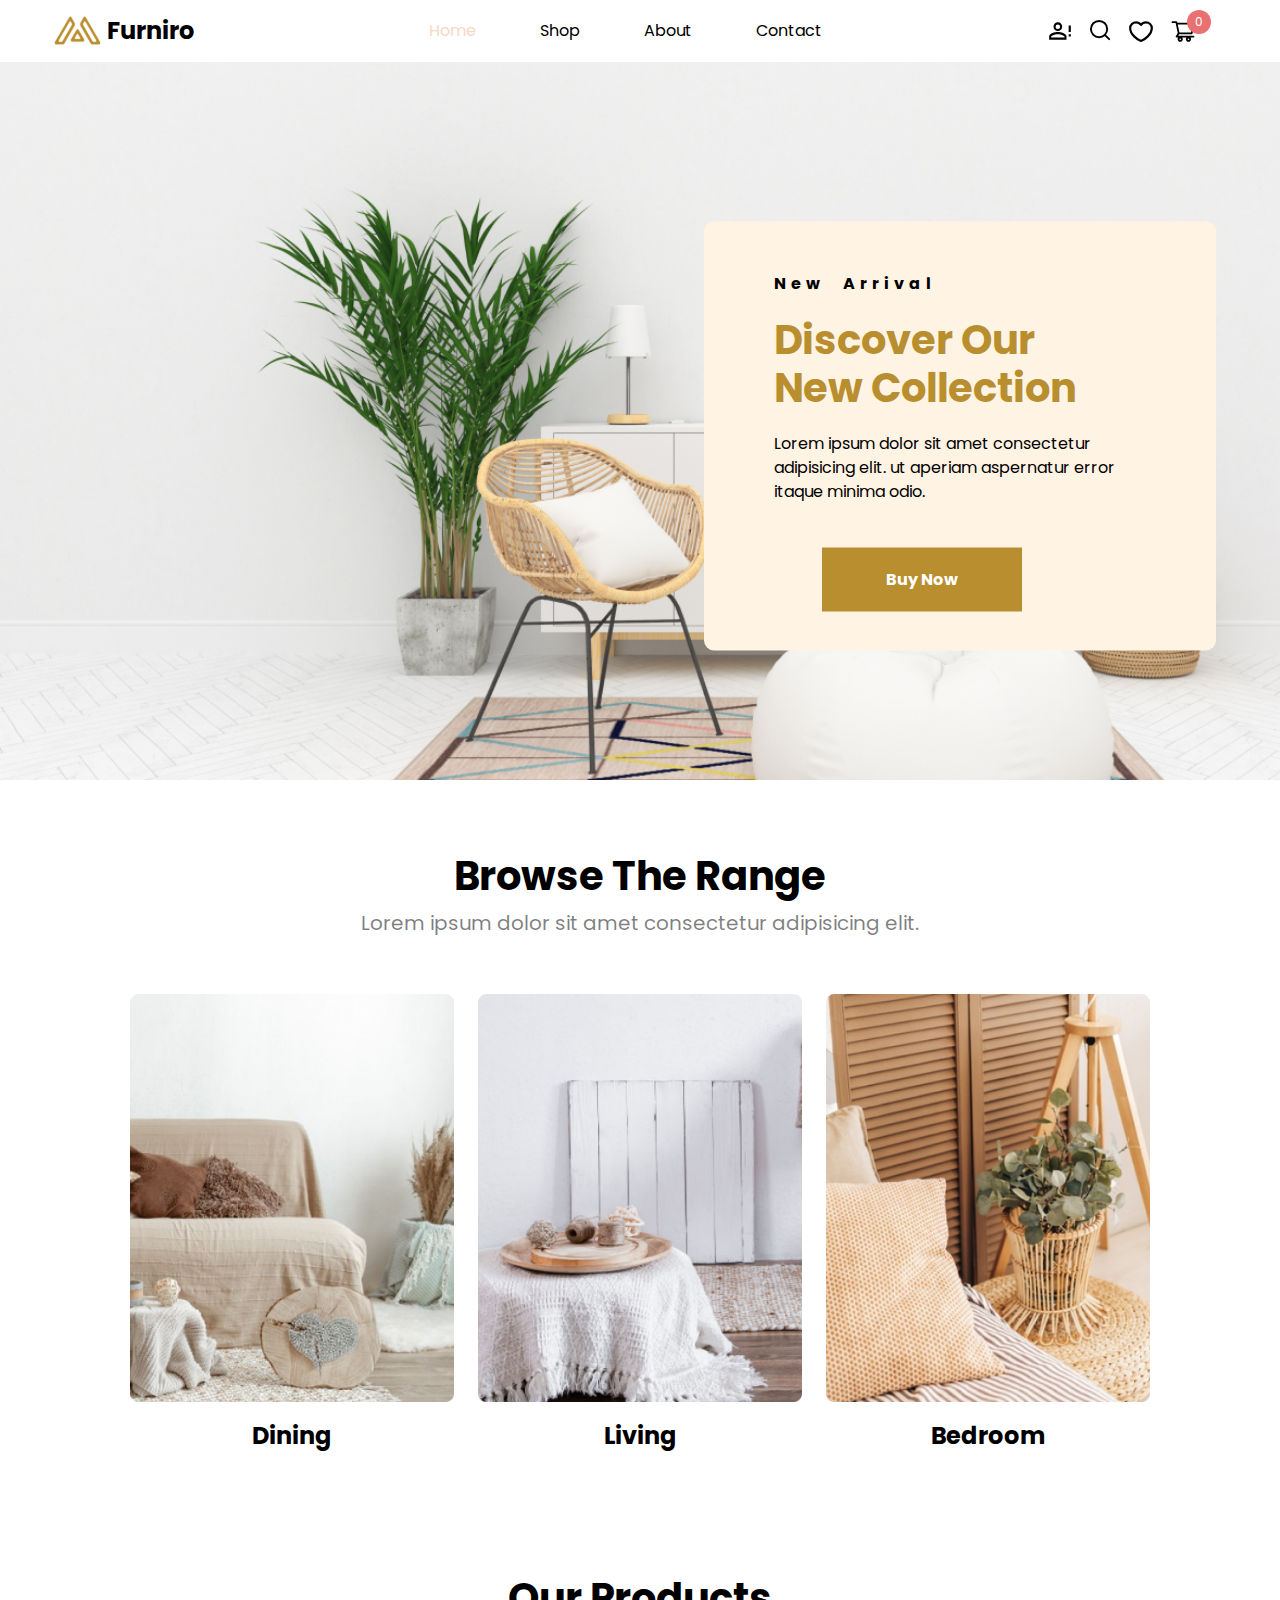
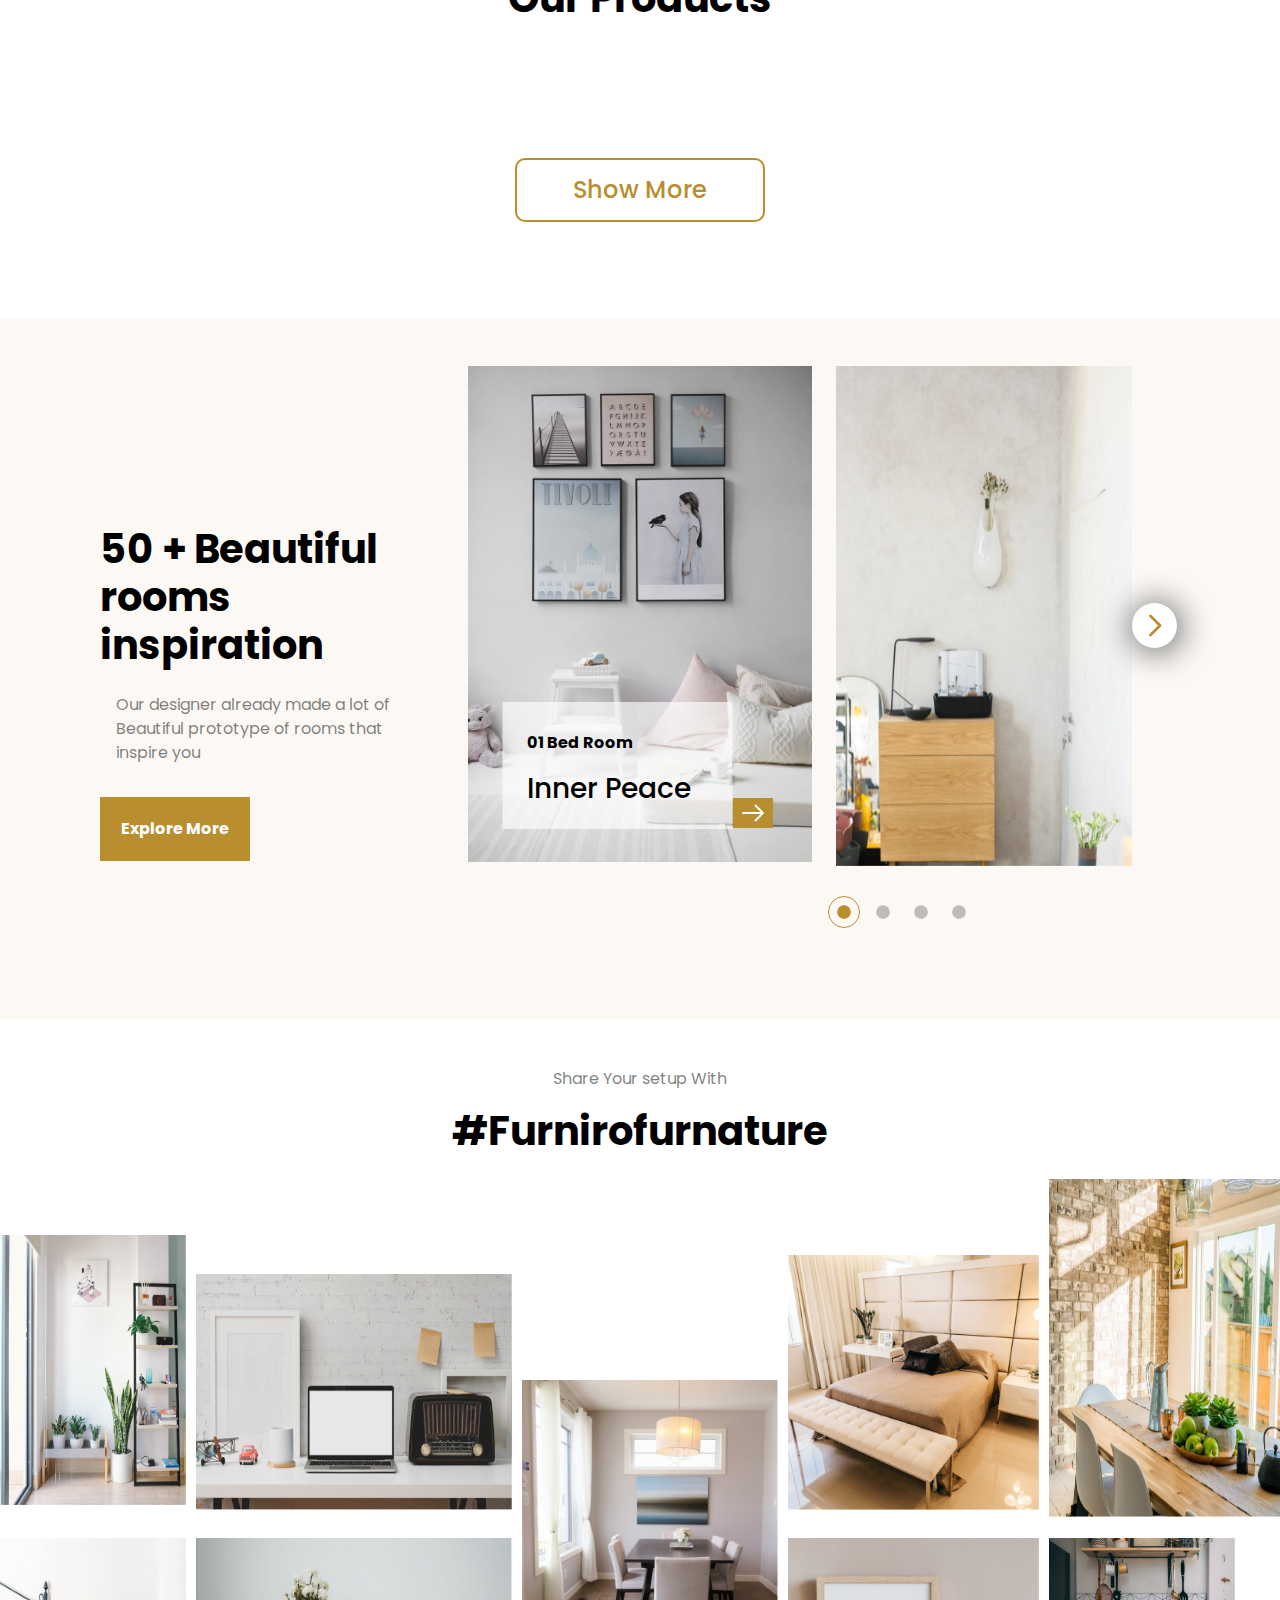
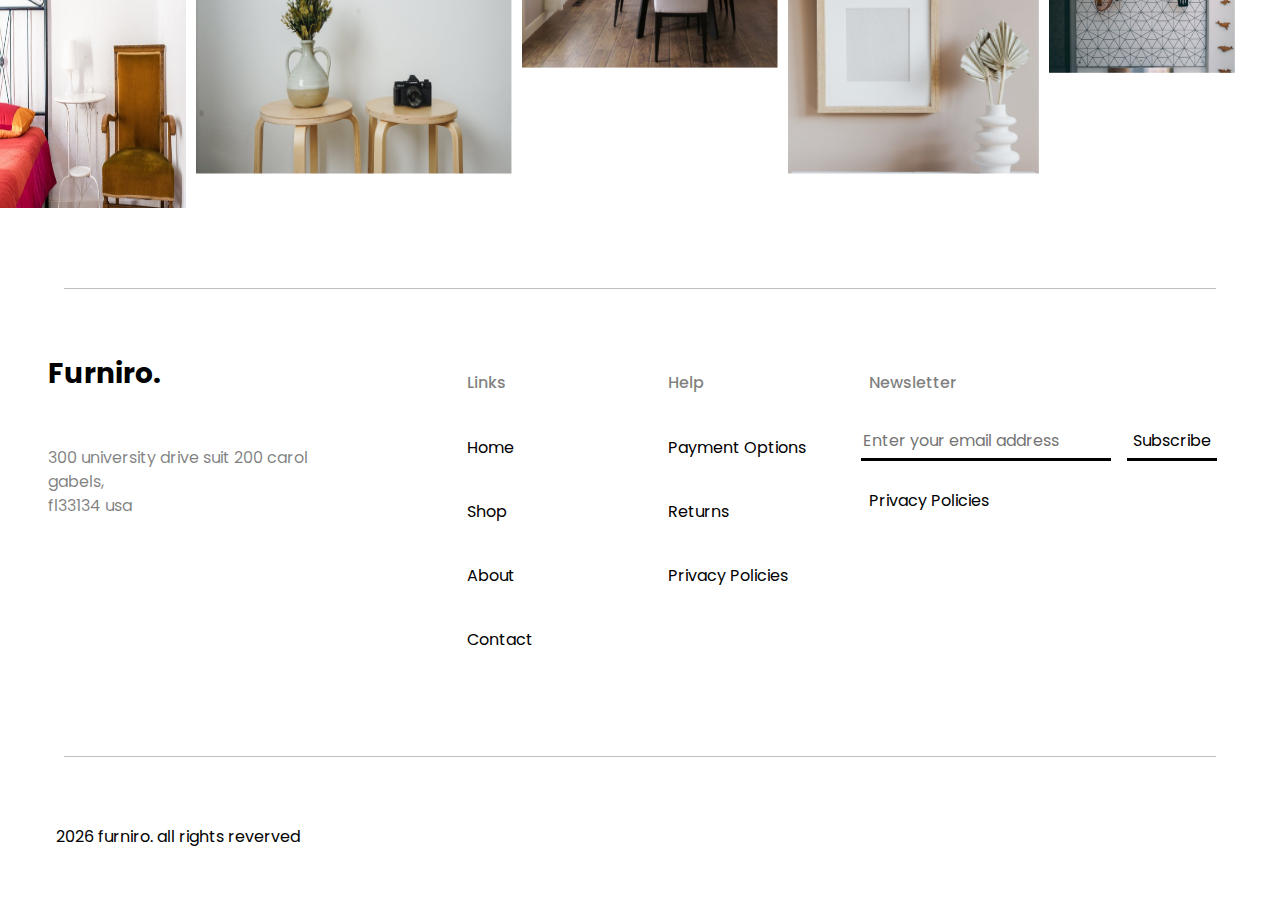
==== index.html @ 25227294 "two" ====
<!DOCTYPE html>
<html lang="en">
<head>
    <meta charset="UTF-8">
    <meta name="viewport" content="width=device-width, initial-scale=1.0">
    <title>Furniro</title>
    <link rel="stylesheet" href="css/bootstrap.css">
    <link rel="stylesheet" href="main/furniro.css">
    <link rel="stylesheet" href="home.css">
    <link rel="shortcut icon" type="image/png" href="images/Meubel House_Logos-05.jpg">
    <link rel="preconnect" href="https://fonts.googleapis.com">
    <link rel="preconnect" href="https://fonts.gstatic.com" crossorigin>
    <link href="https://fonts.googleapis.com/css2?family=Poppins:ital,wght@0,100;0,200;0,300;0,400;0,500;0,600;0,700;0,800;0,900;1,100;1,200;1,300;1,400;1,500;1,600;1,700;1,800;1,900&display=swap" rel="stylesheet">
</head>
<body style="overflow-x: hidden; width: 100%;" class="no-transition">
<div class="page">
  <div class="banner">
    <nav class="navbar navbar-expand-md px-3">
      <div class="container-fluid">
        <a class="ms-4 navbar-brand fw-bold fs-4"  href="index.html">
          <img src="images/Meubel House_Logos-05.svg"  alt=""  class="d-inline-block align-text-top"> Furniro
        </a>
            <button class="navbar-toggler text-black" style="border:4px black solid;border-radius: 10px; box-shadow: none;" type="button" data-bs-toggle="collapse" data-bs-target="#navbarSupportedContent" aria-controls="navbarSupportedContent" aria-expanded="false" aria-label="Toggle navigation">
              <span  class="navbar-toggler-icon text-black" style="padding: 2px;"><svg width="20" height="26" xmlns="http://www.w3.org/2000/svg" viewBox="0 0 448 512" ><path d="M0 96C0 78.3 14.3 64 32 64H416c17.7 0 32 14.3 32 32s-14.3 32-32 32H32C14.3 128 0 113.7 0 96zM0 256c0-17.7 14.3-32 32-32H416c17.7 0 32 14.3 32 32s-14.3 32-32 32H32c-17.7 0-32-14.3-32-32zM448 416c0 17.7-14.3 32-32 32H32c-17.7 0-32-14.3-32-32s14.3-32 32-32H416c17.7 0 32 14.3 32 32z"/></svg></span>
            </button>
        <div class="collapse navbar-collapse" id="navbarSupportedContent">
          <ul class="navbar-nav ms-auto me-auto mb-2 mb-lg-0">
            <li class="nav-item">
              <a class="nav-link active" aria-current="page" href="index.html">Home</a>
            </li>
            <li class="nav-item">
              <a class="nav-link ms-lg-5" href="shop/shop.html">Shop</a>
            </li>
            <li class="nav-item">
              <a class="nav-link ms-lg-5" href="blog/blog.html">About</a>
            </li>
            <li class="nav-item">
              <a class="nav-link ms-lg-5" href="contact/contact.html">Contact</a>
            </li>
      </ul>
          <ul class="navbar-nav me-5">
              <li><a class="nav-link vali" href="#sub"><svg xmlns="http://www.w3.org/2000/svg" width="26" height="26" viewBox="0 0 24 24"><path fill="currentColor" d="M20 12V7h2v6h-2m0 4h2v-2h-2m-10-2c2.67 0 8 1.34 8 4v3H2v-3c0-2.66 5.33-4 8-4m0-9a4 4 0 0 1 4 4a4 4 0 0 1-4 4a4 4 0 0 1-4-4a4 4 0 0 1 4-4m0 10.9c-2.97 0-6.1 1.46-6.1 2.1v1.1h12.2V17c0-.64-3.13-2.1-6.1-2.1m0-9A2.1 2.1 0 0 0 7.9 8a2.1 2.1 0 0 0 2.1 2.1A2.1 2.1 0 0 0 12.1 8A2.1 2.1 0 0 0 10 5.9"/></svg></a></li>
              <li><a class="nav-link" href="#"><svg xmlns="http://www.w3.org/2000/svg" width="23" height="23" viewBox="0 0 24 24" fill="none" stroke="currentColor" stroke-width="2" stroke-linecap="round" stroke-linejoin="round" class="ai ai-Search"><path d="M21 21l-4.486-4.494M19 10.5a8.5 8.5 0 1 1-17 0 8.5 8.5 0 0 1 17 0z"/></svg></a></li>
              <li><a class="nav-link" id="heart" href="#"><svg class="likesvg" xmlns="http://www.w3.org/2000/svg" width="26" height="26" viewBox="0 0 48 48"><path class="pathsvg" fill="none" stroke="currentColor" stroke-linecap="round" stroke-linejoin="round" stroke-width="4" d="M15 8C8.925 8 4 12.925 4 19c0 11 13 21 20 23.326C31 40 44 30 44 19c0-6.075-4.925-11-11-11c-3.72 0-7.01 1.847-9 4.674A10.987 10.987 0 0 0 15 8"/></svg></a></li>
              <li class="icon-cart"><a class="icon-cart nav-link" href="#"><svg class="icon-cart" xmlns="http://www.w3.org/2000/svg" width="26" height="26" viewBox="0 0 1024 1024"><path class="icon-cart" fill="currentColor" d="M922.9 701.9H327.4l29.9-60.9l496.8-.9c16.8 0 31.2-12 34.2-28.6l68.8-385.1c1.8-10.1-.9-20.5-7.5-28.4a34.99 34.99 0 0 0-26.6-12.5l-632-2.1l-5.4-25.4c-3.4-16.2-18-28-34.6-28H96.5a35.3 35.3 0 1 0 0 70.6h125.9L246 312.8l58.1 281.3l-74.8 122.1a34.96 34.96 0 0 0-3 36.8c6 11.9 18.1 19.4 31.5 19.4h62.8a102.43 102.43 0 0 0-20.6 61.7c0 56.6 46 102.6 102.6 102.6s102.6-46 102.6-102.6c0-22.3-7.4-44-20.6-61.7h161.1a102.43 102.43 0 0 0-20.6 61.7c0 56.6 46 102.6 102.6 102.6s102.6-46 102.6-102.6c0-22.3-7.4-44-20.6-61.7H923c19.4 0 35.3-15.8 35.3-35.3a35.42 35.42 0 0 0-35.4-35.2M305.7 253l575.8 1.9l-56.4 315.8l-452.3.8zm96.9 612.7c-17.4 0-31.6-14.2-31.6-31.6s14.2-31.6 31.6-31.6s31.6 14.2 31.6 31.6a31.6 31.6 0 0 1-31.6 31.6m325.1 0c-17.4 0-31.6-14.2-31.6-31.6s14.2-31.6 31.6-31.6s31.6 14.2 31.6 31.6a31.6 31.6 0 0 1-31.6 31.6"/></svg></a><span>0</span></li>
          </ul>
        </div>
      </div>
    </nav>
    <div class="mask container-fluid">
          <span>New Arrival</span>
          <h1>Discover Our<br>New Collection
          </h1>
          <p>Lorem ipsum dolor sit amet consectetur adipisicing elit. ut aperiam aspernatur error itaque minima odio.</p>
          <a class="ms-5" href="shop/shop.html#car"><button class="mt-4">Buy Now</button>
          </a>
    </div>
  </div>
  <div class="landing mt-5 p-4 text-center">
  <div class="container">
    <h1 class="fw-bold">Browse The Range</h1>
  <p class="fs-5 mb-2  text-black-50">Lorem ipsum dolor sit amet consectetur adipisicing elit.</p>
  <div class="row p-5">
    <div class="col-lg-4 mb-sm-5"><img  class="img-fluid" src="images/Image-living room.png" alt=""><span class="d-block mt-3 fw-bold fs-4">Dining</span></div>
  <div class="col-lg-4 mb-sm-5"><img class="img-fluid" src="images/Mask Group.png" alt=""><div class="d-block mt-3 fw-bold fs-4">Living</div></div>
  <div class="col-lg-4 mb-sm-5"><img class="img-fluid" src="images/Mask Group2.png" alt=""><div class="d-block mt-3 fw-bold fs-4">Bedroom</div></div>
  </div>
  </div>
  </div>
  <!-- -------------------------------------------------------- -->
  <h1 class="fw-bold text-center" id="our-products">Our Products</h1>
  <div class="products-show  p-5 pb-0 pt-0 p-lg-3 pb-lg-0">
    <div>
      <div class="row m-5 mb-0" id="products-show">
    </div>
  </div>
  </div>
  <div class="text-center my-5"><a href="furniro-4/shop/shop.html#car"><button class="show-more mb-5 mt-3 text-center">Show More</button></a></div>
  <!-- ------------------------------------------------ -->
  <div class="inspiration pt-5">
    <div class="row">
      <div class="col-lg-4 col-md-6">
        <div class="position-relative top-50 start-50 translate-middle mb-lg-0 mb-5">
          <h1 class="fw-bold">50 + Beautiful rooms <br> inspiration</h1>
          <p class="p-3 text-black-50">Our designer already made a lot of Beautiful 
             prototype of rooms that inspire you          
          </p>
          <button style="background-color: var(--primary); padding: 20px; width: 150px; font-weight: bold; color: white; border: none;">Explore More</button>
        </div>
      </div>
      <div class="col-lg-4 mb-0 pb-0 col-md-6">
      <img class="img-fluid" src="images/baby.png" alt="">
      <div style="background-color: rgba(255, 255, 255, 0.638); width:230px; transform: translateY(-160px) translateX(15%);"  class="p-4">
        <p class="fw-bold">01 <i class="fa-solid fa-minus" style="font-size: 20px; "></i> Bed Room</p>
        <h3 class="d-inline">Inner Peace</h3>
      </div>
      <div style="transform: translateY(-191px) translateX(265px);">
        <svg style="background-color: var(--primary); color:white; width:40px;" xmlns="http://www.w3.org/2000/svg" width="40" height="30" viewBox="0 0 24 24"><path fill="none" stroke="currentColor" stroke-linecap="round" stroke-linejoin="round" stroke-width="1.5" d="M4 12h16m0 0l-6-6m6 6l-6 6"/></svg>
        </div>
      </div>
      <div class="col-lg-4 col-md-6" >
        <div class="indicator">
          <div id="carouselExampleCaptions"  class="carousel slide">
            <div class="carousel-inner p-md-4 p-lg-0" >
              <div class="carousel-item active">
                <img src="images/Rectangle 26.png" class="d-block w-100 pe-5 carimg" alt="...">
  
              </div>
              <div class="carousel-item">
                <img src="images/bed.png" class="d-block w-100 pe-5 carimg" alt="...">
              </div>
              
              <div class="carousel-item">
                <img src="images/library.png" class="d-block w-100 pe-5 carimg" alt="...">
              </div>
              <div class="carousel-item">
                <img src="images/kit.png" class="d-block w-100 pe-5 carimg" alt="...">
              </div>
            </div>
            <div class="carousel-indicators w">
              <div type="button" data-bs-target="#carouselExampleCaptions" data-bs-slide-to="0" class="active dot me-2" aria-current="true" aria-label="Slide 1">
                <svg xmlns="http://www.w3.org/2000/svg" width="30" height="30" viewBox="0 0 48 48"><path fill="currentColor" stroke="currentColor" stroke-width="4" d="M24 33a9 9 0 1 0 0-18a9 9 0 0 0 0 18Z"/></svg>
              </div>
              <div type="button" data-bs-target="#carouselExampleCaptions" data-bs-slide-to="1" class="dot me-2"  aria-current="true" aria-label="Slide 2">
                <svg xmlns="http://www.w3.org/2000/svg" width="30" height="30" viewBox="0 0 48 48"><path fill="currentColor" stroke="currentColor" stroke-width="4" d="M24 33a9 9 0 1 0 0-18a9 9 0 0 0 0 18Z"/></svg>
              </div>
              <div type="button" data-bs-target="#carouselExampleCaptions" data-bs-slide-to="2" class="dot me-2" aria-current="true" aria-label="Slide 3">
                <svg xmlns="http://www.w3.org/2000/svg" width="30" height="30" viewBox="0 0 48 48"><path fill="currentColor" stroke="currentColor" stroke-width="4" d="M24 33a9 9 0 1 0 0-18a9 9 0 0 0 0 18Z"/></svg>
              </div>
              <div type="button" data-bs-target="#carouselExampleCaptions" data-bs-slide-to="3"  class="dot me-2" aria-current="true" aria-label="Slide 3">
                <svg xmlns="http://www.w3.org/2000/svg" width="30" height="30" viewBox="0 0 48 48"><path fill="currentColor" stroke="currentColor" stroke-width="4" d="M24 33a9 9 0 1 0 0-18a9 9 0 0 0 0 18Z"/></svg>
              </div>
            </div>
            <button class="inspiration-carousel-control-next" style=" opacity: 1; border: none;" type="button" data-bs-target="#carouselExampleCaptions" data-bs-slide="next">
              <svg xmlns="http://www.w3.org/2000/svg" viewBox="0 0 24 24"><path fill="none" stroke="currentColor" stroke-linecap="round" stroke-linejoin="round" stroke-width="2" d="m9 5l7 7l-7 7"/></svg>
            </button>
          </div>
        </div>
      </div>
    </div>
  </div>
  <!-- ------------------------------------------------ -->
  <div class="random">
      <p class="text-black-50 text-center mt-5"> Share Your setup With</p>
      <h1 class="text-center fw-bold">#Furnirofurnature</h1>
      <div class="hash mt-4">
        <div class="four"><img src="images/library.png" style="grid-area: m1; width: 100%; height: 80%; margin-top: 30%;" class="img-fluid m1" alt="">
                          <img src="images/table.png" class="img-fluid m3" style="grid-area: m3; width: 100%; height: 70%; margin-top: 30%; " alt="">
                          <div class="x" style="grid-area: x;"></div>
                          <img src="images/bed.png" class="img-fluid m4" style="grid-area: m4; width: 100%; height: 80%;" alt="">
                          <img src="images/vas.png" class="img-fluid m5" style="grid-area: m5; width: 100%; height: 70%;" alt="">
                        </div>
        <div class="two"><img class="img-fluid" src="images/lunch.png" alt=""></div>
        <div class="three"><img src="images/kit.png" class="img-fluid" style="grid-area: m6; width: 100%; height: 100%;" class="img-fluid m6" alt="">
                          <img src="images/Rectangle43.png" class="img-fluid m8 mb-5" style="grid-area: m8; width: 100%; margin-top: 30%;" alt="">
                          <img src="images/chef.png" class="img-fluid m9" style="grid-area: m9; width: 100%; height: 40%;" alt="">
                          <img src="images/block.png" class="img-fluid m10" style="grid-area: m10; width: 100%; height: 70%;" alt="">
        </div>
      </div>
  </div>
  <hr  style="width: 90%; margin: 20px auto; height: 0.5px;">

  
  <div class="footer p-5">
    <div class="row">
      <div class="col-lg-4 col-sm-8">
        <h3 class="fw-bold pb-5">Furniro.</h3>
        <p class="text-black-50">
          300 university drive suit 200 carol <br> gabels, <br>
          fl33134 usa
        </p>
      </div>
      <div class="col-lg-2 col-sm-4">
      <h6 class="text-black-50 p-3">Links</h6>
      <ul class="list-unstyled lh-lg">
        <li ><a class="nav-link p-3" href="index.html">Home</a></li>
        <li ><a class="nav-link p-3" href="shop/shop.html">Shop</a></li>
        <li ><a class="nav-link p-3" href="blog/blog.html">About</a></li>
        <li ><a class="nav-link p-3" href="contact/contact.html">Contact</a></li>
      </ul>
    </div>
      
      <div class="col-lg-2 col-sm-4">
        <h6 class="text-black-50 p-3">Help</h6>
        <ul class="list-unstyled lh-lg">
          <li ><a class="nav-link p-3" href="checkout/checkout.html">Payment Options</a></li>
          <li ><a class="nav-link p-3" href="">Returns</a></li>
          <li ><a class="nav-link p-3" href="">Privacy Policies</a></li>
        </ul>
      </div>
      <div class="col-lg-4 col-sm-8">
        <h6 class="text-black-50 p-3">Newsletter</h6>
        <ul id="sub" class="list-unstyled lh-lg">
          <li ><input type="email" class="myemail m-2" placeholder="Enter your email address"><button class="subscribe m-2">Subscribe</button></li>
          <li ><a class="nav-link p-3" href="">Privacy Policies</a></li>
        </ul>
      </div>
    </div>
  </div>
  <hr  style="width: 90%; margin: 20px auto;">
  <p class="m-2 p-5" ><span id="copyright"></span> furniro. all rights reverved</p>
</div>
<section id="listcardparent" class="dont">
  <div class="d-flex justify-content-between align-items-center p-2 pb-0">
  <h4 class="d-inline dont">Shopping Cart</h4>
  <img src="images/cart.png" class="closing" style="cursor: pointer;" alt="">
  </div>
  <hr>
  <section id="listcard" class="dont mb-3"></section>
  <span class="subtotal">Subtotal:</span>
  <hr style="width: 110%;" class="me-5">
  <div class="dont btncart d-flex">
  <button class="dont carting">
    <a style="border: none;" href="cart/cart.html">
    cart
    </a>
  </button>
  <a href="checkout/checkout.html">
    <button class="dont checkout">checkout</button>
    </a>
  <a href="compare/compare.html?id=40">
    <button class="dont">comperation</button>
  </a>
  </div>
  </section>
<button id="scrollToTopBtn" title="Go to top">↑</button>
<div id="popup" class="popup">
  Product Added!
</div>
<span class="total dont myhome d-none">Subtotal:</span>

</body>
<script src="main/cart.js"></script>
<script type="module" src="furniro.js"></script>
<script src="main/main.js"></script>
<script src="https://cdn.jsdelivr.net/npm/bootstrap@5.3.3/dist/js/bootstrap.bundle.min.js" integrity="sha384-YvpcrYf0tY3lHB60NNkmXc5s9fDVZLESaAA55NDzOxhy9GkcIdslK1eN7N6jIeHz" crossorigin="anonymous"></script>
</body>
</html>
---- main/furniro.css ----
:root{
    --color:#F6D8C6;
    --primary:#B88E2F;
    --black:#3A3A3A;
    --color3:#FFF3E3;
    --greencolor:#2EC1AC;
    --redcolor:#E97171;
    --semi-white:#F4F5F7;
    --gray:#898989a8;
    --wired:#F9F1E7;
    --x:#FCF9F4;
    --mygray:#9F9F9F;
}

body{
    margin: 0px;
    font-family: "Poppins", sans-serif;
}
*{
    box-sizing: border-box;
    margin: 0px;
}
/* -----------------------------------nav-start----and-----banner-start---------------------------- */
nav{
    background-color: white;
}
.nav-link{
    color: black;
}
.nav-link:hover{
    color: var(--color);
}
nav .active{
    color: var(--color) !important;
}
.icon-cart{
    position: relative;
}
.icon-cart span{
    background-color: var(--redcolor);
    display: flex;
    justify-content: center;
    align-items: center;
    color: #ffffff;
    width:20px;
    height: 20px;
    border-radius: 25px;
    position: absolute;
    left: 25px;
    top: 0%;
    padding: 12px;
    font-size: 12px;   
}
.gray{
    color: var(--mygray);
  }
button,a,.hover-red svg{
    transition: 1s !important;
}
.addbutton:hover{
    background-color: var(--primary);
    color: white;
}
.lay a:hover{
    color: var(--primary) !important;
}
.lay a.likex:hover{
    color: var(--redcolor) !important;
}
/* footer */

ul li input{
    width: 250px;
    border: none;
    outline: none;
    border-bottom: black 3px solid;
}
ul li .subscribe{
background-color: transparent;
border: none;
outline: none;
border-bottom: black 3px solid;
}




/* cart list */
#listcardparent{
    position: absolute;
    top: 0;
    right: 0;
    background-color: white;
    width: 330px;
    padding: 1em;
    transform: translateX(400px);
    transition: 1s;
}

#listcard{
    height: 50vh;
    overflow: scroll;
    overflow-x: hidden;

}

.item:not(:first-child){
    margin-block: 2em;
    display:flex;
}


.item img{
    width: 60px;
    border-radius: 10px;
}

.btncart *:not(a){
    background-color: white;
    border: 1px solid;
    border-radius:20px ;
    margin-right: 0.5em;
    padding: 0em 0.7em;
}

.disp{
    transform: translateX(0) !important;
    transition: 1s;
}

.red {
    color: var(--redcolor) !important;
}

.edit{
    background-color: var(--color3);
}

.features{
    background-color: var(--color3);
}

*::selection{
    background-color: var(--color);
    color: white;
}
.darken{
    filter: brightness(50%);
    background-color: rgba(0, 0, 0, 0.5);
    transition: 1s;
}
.darken *{
    pointer-events:none;
}

#scrollToTopBtn {
    display: none;
    position: fixed;
    bottom: 20px;
    right: 20px;
    z-index: 99;
    font-size: 18px;
    border: none;
    outline: none;
    background-color: #333;
    color: white;
    cursor: pointer;
    padding: 15px;
    border-radius: 10px;
}

#scrollToTopBtn:hover {
    background-color:var(--primary);
}
.show-more{
    background-color:white;
    color: var(--primary);
    padding: 12px;
    width: 250px;
    font-weight: 500;
    border: none;
    border: 2px solid var(--primary);
    font-size: 24px;
    border-radius: 10px;
    text-align: center;
}
.show-more:hover{
    background-color: var(--primary);
    color: white;
}
.cont{
    position: relative;
    max-width: 300px;
    min-width: 300px;
    max-height: 460px;
    height: 460px;
    margin: 20px auto;
    overflow: hidden;
    background-color: var(--redcolor);
    background-color: var(--semi-white);
}
.cont div .sale{
    position: absolute;
    background-color: var(--red);
    border-radius: 50%;
    width: 50px;
    height: 50px;
    right:5%;
    top: 5%;
    display: flex;
    justify-content: center;
    align-items: center;
    color: white;
}

.new{
    background-color: var(--greencolor )!important;
}

.des{
    padding: 20px;
}
.cont .des{
    color: black ;
}
.lay{
    display: flex;
    place-items: center;
    overflow: hidden;
    width:100%;
    height: 542px;
    position: relative;
    transform: translateY(-200%) translateX(-100%);
    transition: 1s;
    background-color:var(--gray);
}

.cont:hover .lay{
    transform: translateY(-99%) translateX(0) !important;
    transition: 1s;
} 


.cont:hover .sale{
    display: none;
}

.lay button{
    margin-bottom: 50px;
    background-color:white;
    color: var(--primary);
    padding: 10px;
    width: 200px;
    border: none;
    font-size: 24px;
    font-weight: 700;
}
.go{
    position: absolute;
    transform: translate(100px);
    transition: 3s;
}
.go2{
    position: absolute;
    transform: translate(150px);
    transition: 3s;
}
.hello{
    color: transparent;
    background-clip: text;
    background-image: linear-gradient(to right,red,green blue,yellow);
}
.contacting{
    background-image: url(../images/Rectangle\ 1x.png);
    background-size:100% 100%;
    width: 100%;
    background-repeat: no-repeat;
    background-clip:var(--redcolor);
    filter:drop-shadow();
    height: 229.4px;
}

.popup {
    position: fixed;
    top: 20%;
    left: 50%;
    transform: translate(-50%, -50%);
    /* background-color: #4CAF50;  */
    background-color: var(--primary); 
    color: white;
    padding: 16px;
    border-radius: 5px;
    box-shadow: 0 4px 8px rgba(0, 0, 0, 0.2);
    z-index: 1000;
    transition: opacity 0.5s ease, visibility 0.5s ease;
    opacity: 0;
    visibility: hidden;
    }
    
.popup.show {
    opacity: 1;
    visibility: visible;
}
    

.no-transition * {
    transition: none !important;
  }

  @media(max-width:520px){
    .products-show .row{
        margin: 0 !important;
        margin-bottom: 3rem !important;
    }

    .products-show{
        padding: 0;
        padding-bottom: 3rem;
    }
}
@media(min-width:950px) and (max-width:1400px){
    .cont{
        min-width: auto;
    }
} 
@media(min-width:992px) and (max-width:1100px){
    .cont:hover .lay{
        transform: translateY(-92%) !important;
 
    }
}
@media(min-width:1250px) and (max-width:1400px){
    .cont:hover .lay{
        transform: translateY(-91%) !important;
 
    }
}
@media(min-width:768px) and (max-width:850px){
    .products-show{
        padding: 0.5rem !important;
    }
}
@media(min-width:1260px) {
  .col-hey{
        flex: 0 0 auto;
        width: 25%;
    }
}
.red{
   color: var(--redcolor) !important;
}

.hover-red:hover svg {
    fill: var(--primary);
}
---- home.css ----
.banner{
    background-image: url("images/scandinavian-interior-mockup-wall-decal-background\ 1.png");
    background-size:cover;
    height: 780px;
    background-repeat: no-repeat;
}

@media(max-width:768px){
    .navbar ul{
    margin-left: 2em !important;
    }
}
nav .active{
    color: var(--color) !important;
}
.mask{
    background-color:var(--color3);
    height: 55%;
    width: 40%;
    position: relative;
    left: 45%;
    top: 48%;
    transform: translate(-50%,-50%);
    padding: 50px;
    border-radius: 10px;
}
@media(max-width:1050px){
    .mask{
        width: 80%;
        left: 40%;
        top: 50%;
        transform: translate(-50%,-50%);
    }
}

.mask *:not(br){
    margin: 20px;
}
.mask span{
    word-spacing: 10px;
    letter-spacing: 5px;
    margin: 20px;
}
.mask h1{
    color: var(--primary);
    font-weight: bold;
}
.mask button{
    background-color: var(--primary);
    padding: 20px;
    border: none;
    width: 200px;
    color: white;
    font-weight: bold;
}
.mask span{
    font-weight: bold;
}
.landing .row div img:hover{
    transform: rotateY(30deg);   
    transition: 0.5s;
    transition-timing-function: ease-in-out;
}
/* ----------------------------------------------------- */




.inspiration{
    background-color: var(--x);
}
.inspiration-carousel-control-next{
    position: absolute;
    color: var(--primary);
    background-color: white;
    border-radius: 50%;
    top: 40%;
    left: 86%;
    box-shadow: 2px 2px 30px 5px gray;
    position: absolute;
 
    display: flex;
    align-items: center;
    justify-content: center;
    width: 45px;
    height: 45px;
   
}
.indicator .dot{
    color: gray;
    display: flex;
    justify-content: center;
    align-items: center;
    border-radius: 25px;
    opacity: 0.5;


}
.carousel-indicators .active{
  border: 1px solid var(--primary);
  opacity: 1;
   color: var(--primary) ;
}
.w{
    position: relative;
    left: -30%;
    bottom: 0px;
    padding: 30px;
}

.inspiration .row{
    padding-inline: 100px !important;
    padding-bottom: 0 !important ;
}

/* hash */
@media(max-width:440px){
    .cont{
        margin: 1em -1.8em !important;
    }
    .mask{
        position:initial !important;
        transform: translate(0px,0px) !important;
        width: 100%;
    }
}
@media(min-width:500px){
    .hash{
    display: grid;
    grid-template-columns:repeat(3,1fr) ;
    grid-template-columns: 40% 20% 40%;
    grid-template-areas:"four two three" "four two three";
    width: 100%;
    gap: 10px;
    justify-content: space-evenly;
}

.hash .two{
    grid-area: two;
    display: grid;
    justify-content: center;
    align-items: center;
}
.hash .four{
    grid-area: four;
    display: grid;
    gap: 10px;
    grid-template-columns:repeat(8,1fr) ;
    grid-template-rows: 49% 0.1% 49%;
    grid-template-areas: "m1 m1 m1 m3 m3 m3 m3 m3" "x x x x x x x x " "m4 m4 m4 m5 m5 m5 m5 m5" ;   
}
.hash .three{
    display: grid;
    gap: 10px;
    grid-template-columns:repeat(8,1fr) ;
    grid-template-rows: 49% 0.1% 49%;
    grid-template-areas: "m8 m8 m8 m8 m6 m6 m6 m6" "x x x x x x x x " "m10 m10 m10 m10 m9 m9 m9  ." ;   
    grid-area:three ;
}
}

@media(max-width:600px){

    
.mask *:not(br){
    margin:initial !important;
}
.mask span{
    word-spacing: initial !important;
    letter-spacing: initial !important;
    margin: initial !important;
}
.mask h1{
    color: var(--primary);
    font-weight: bold;
}
.mask button{
    padding: 20px;
    border: none;
    width: 200px;
    color: white;
    font-weight: bold;
}
.mask span{
    font-weight: bold;
}
}

.carimg{
    height: 500px;
}

@media(max-width:600px){
    .carimg{
        height: 200px;
    }
}
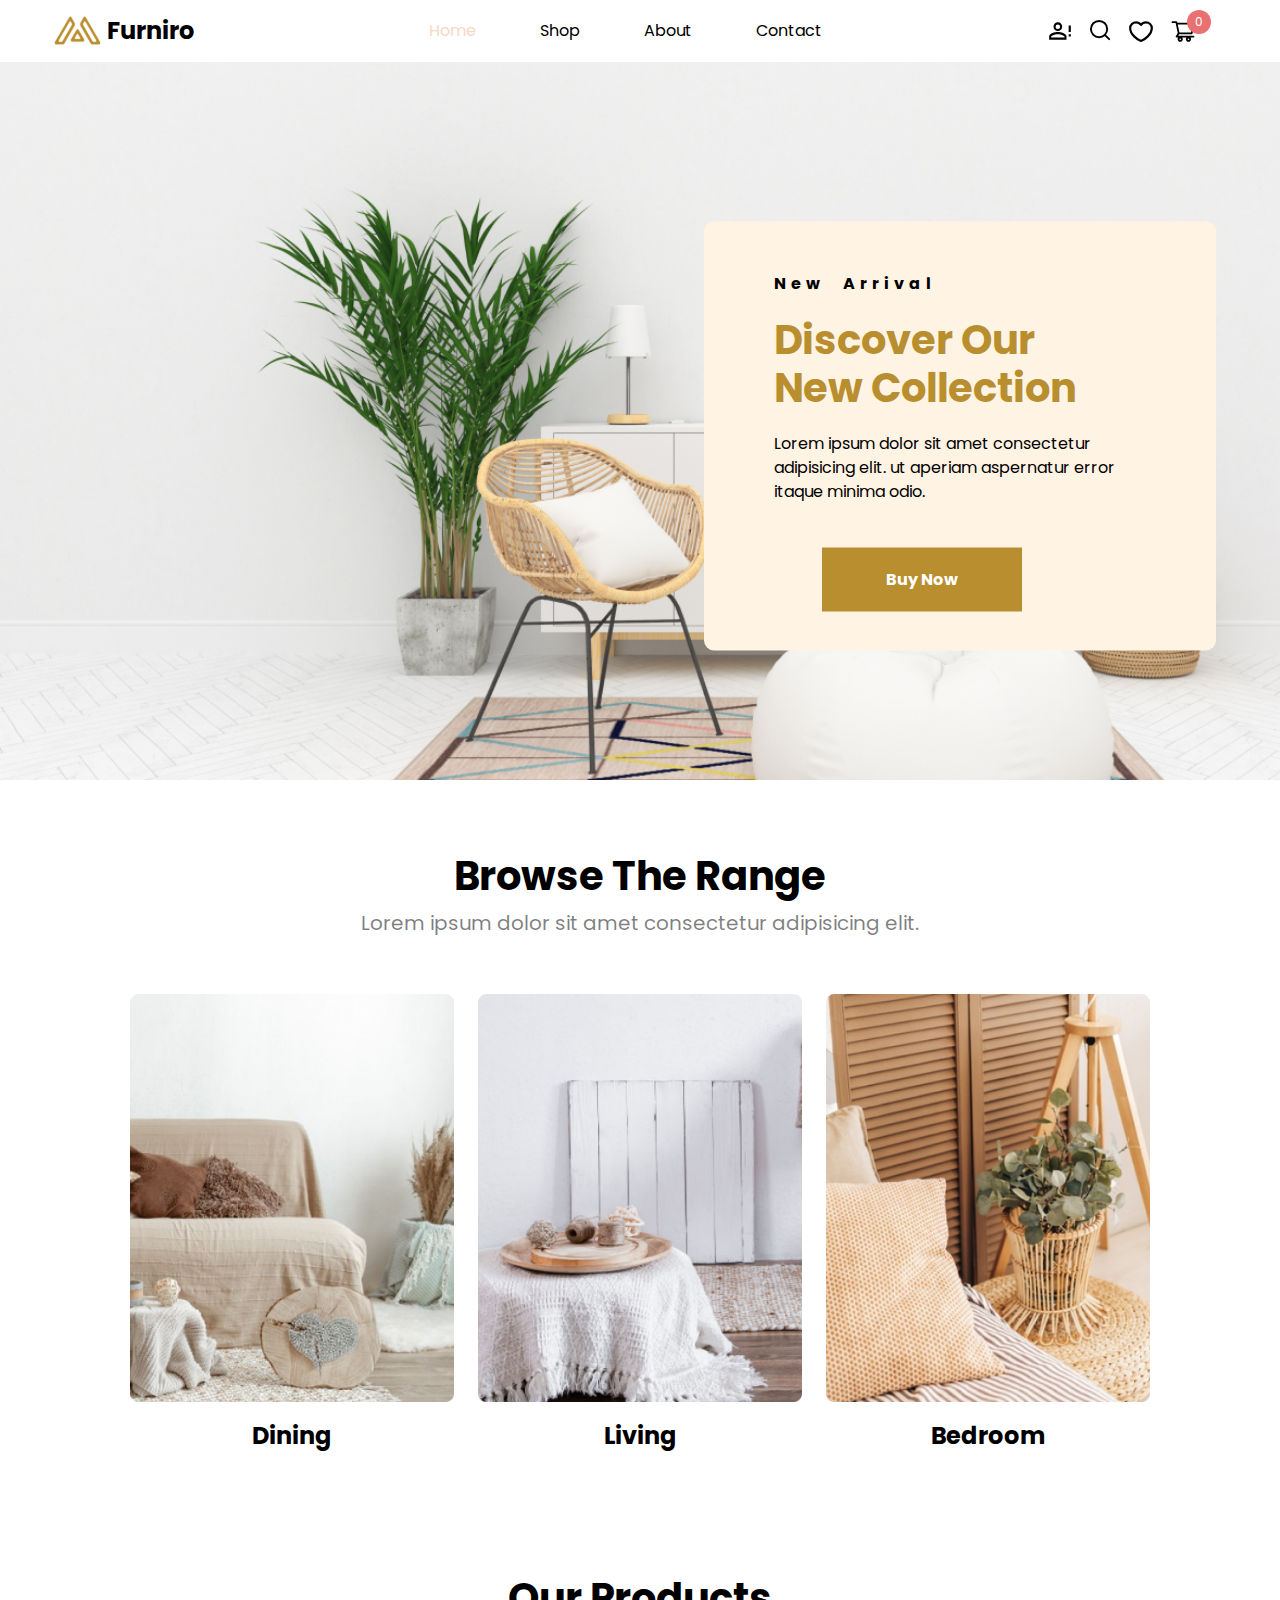
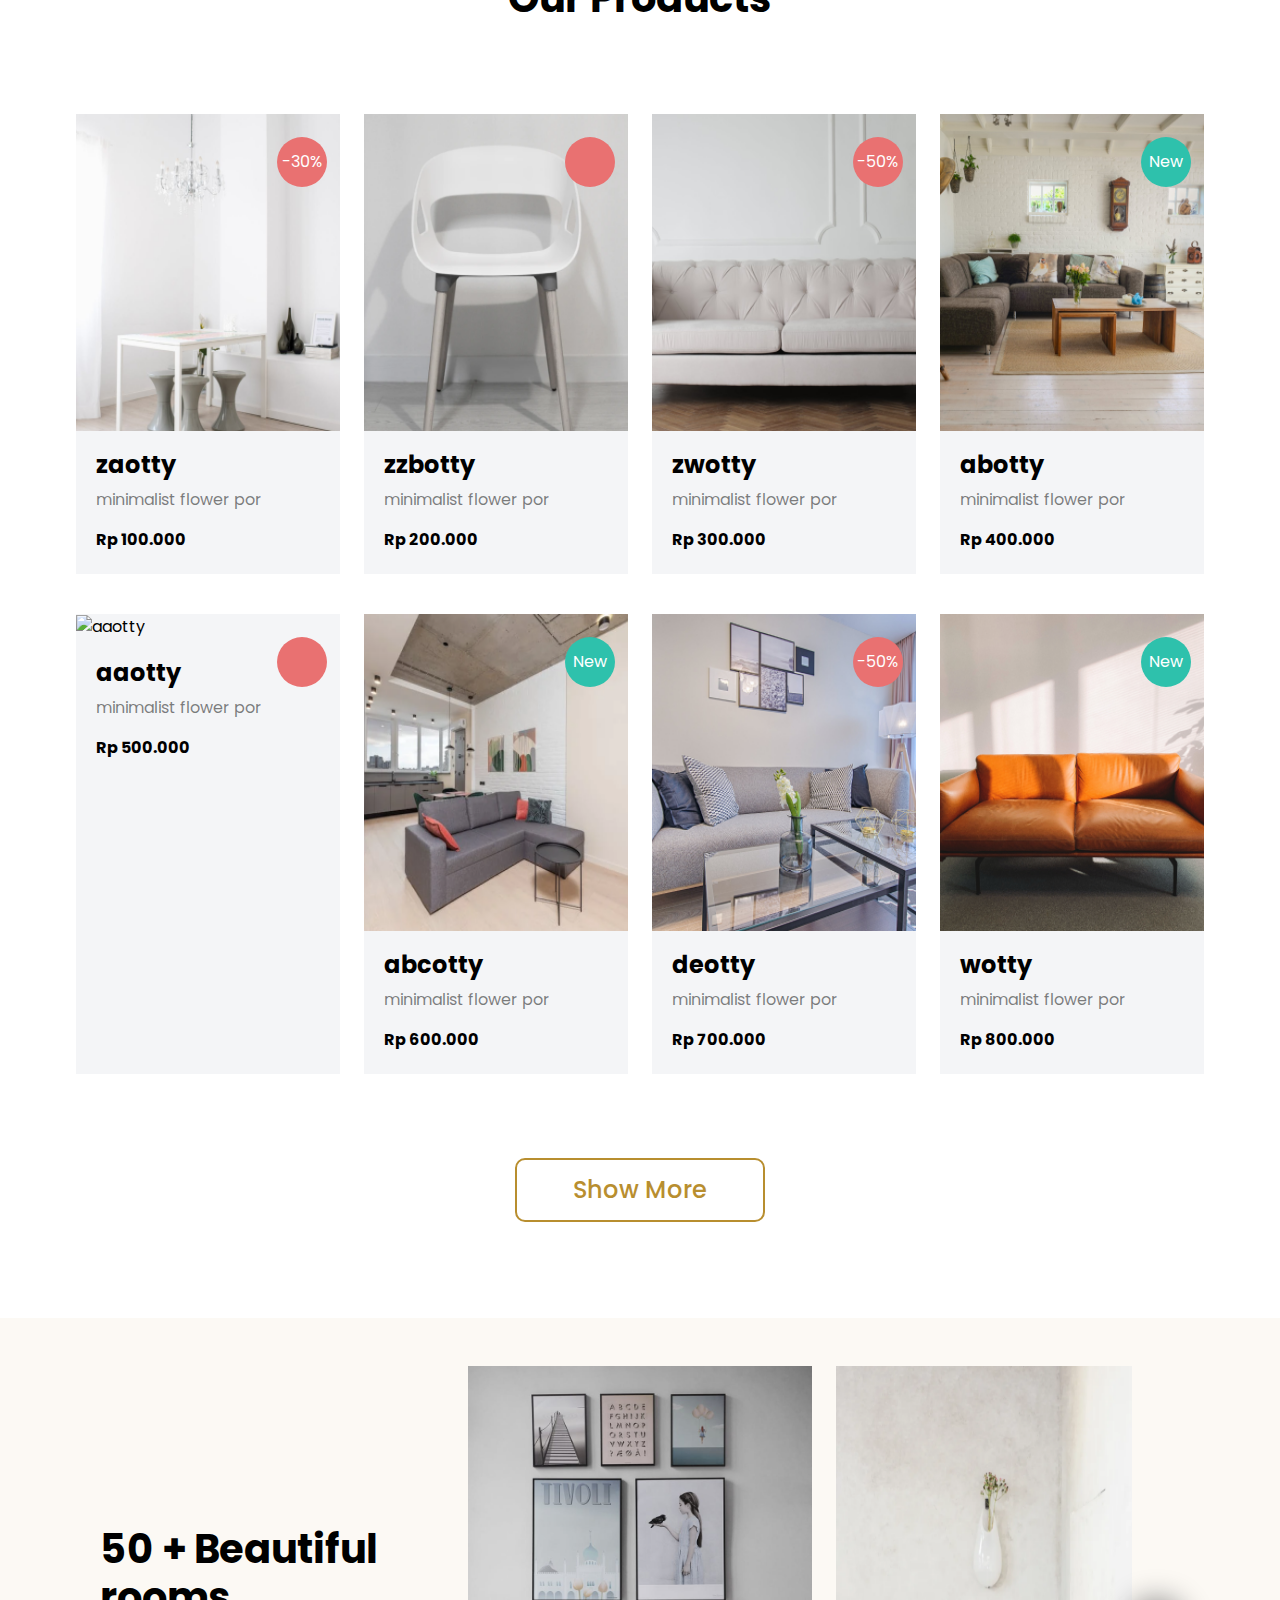
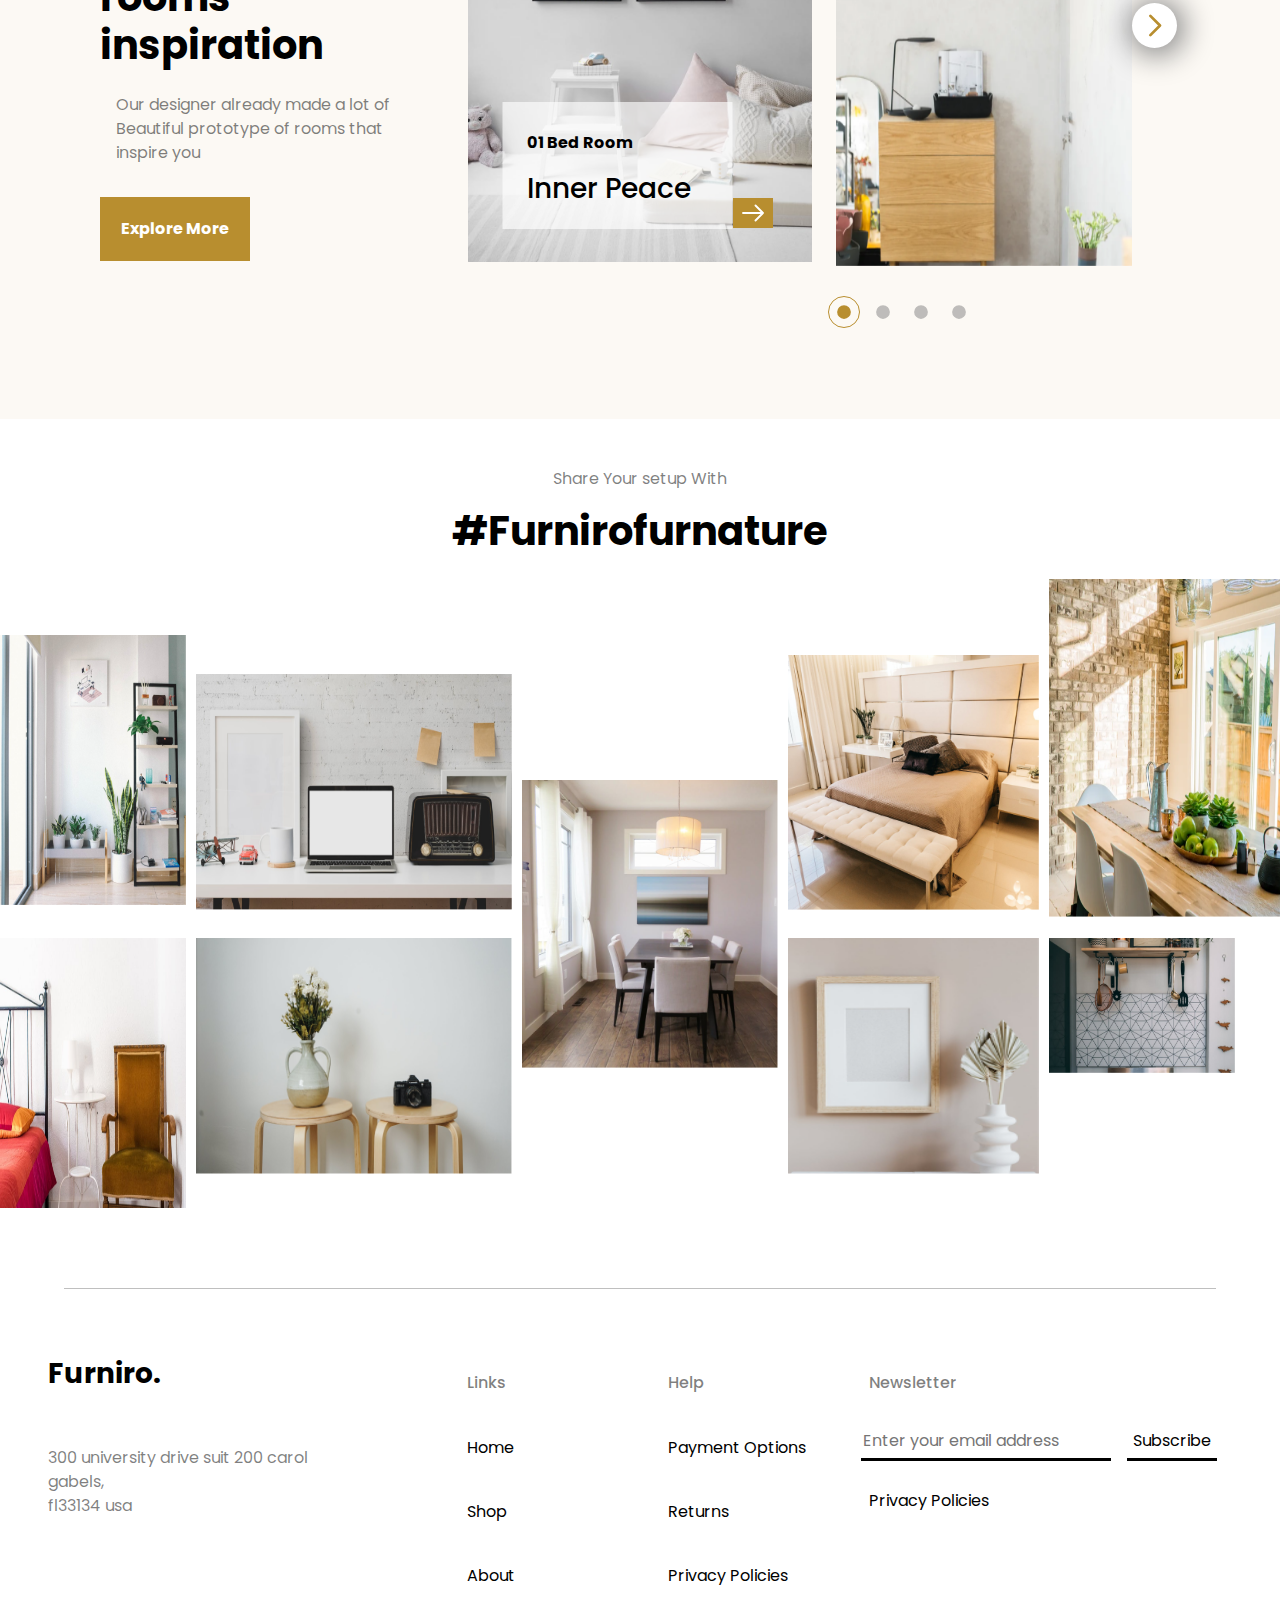
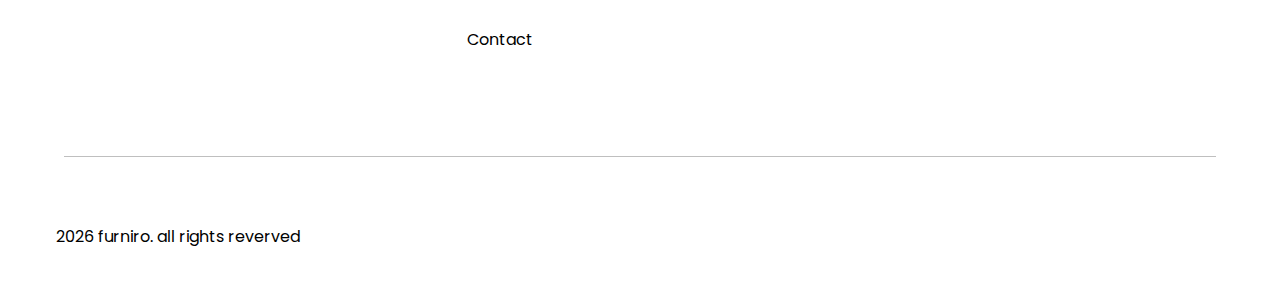
==== commit 26a7c228: "three" ====
--- a/index.html
+++ b/index.html
@@ -61,7 +61,7 @@
     <h1 class="fw-bold">Browse The Range</h1>
   <p class="fs-5 mb-2  text-black-50">Lorem ipsum dolor sit amet consectetur adipisicing elit.</p>
   <div class="row p-5">
-    <div class="col-lg-4 mb-sm-5"><img  class="img-fluid" src="images/Image-living room.png" alt=""><span class="d-block mt-3 fw-bold fs-4">Dining</span></div>
+  <div class="col-lg-4 mb-sm-5"><img  class="img-fluid" src="images/Image-living room.png" alt=""><span class="d-block mt-3 fw-bold fs-4">Dining</span></div>
   <div class="col-lg-4 mb-sm-5"><img class="img-fluid" src="images/Mask Group.png" alt=""><div class="d-block mt-3 fw-bold fs-4">Living</div></div>
   <div class="col-lg-4 mb-sm-5"><img class="img-fluid" src="images/Mask Group2.png" alt=""><div class="d-block mt-3 fw-bold fs-4">Bedroom</div></div>
   </div>
@@ -75,7 +75,7 @@
     </div>
   </div>
   </div>
-  <div class="text-center my-5"><a href="furniro-4/shop/shop.html#car"><button class="show-more mb-5 mt-3 text-center">Show More</button></a></div>
+  <div class="text-center my-5"><a href="/shop/shop.html#car"><button class="show-more mb-5 mt-3 text-center">Show More</button></a></div>
   <!-- ------------------------------------------------ -->
   <div class="inspiration pt-5">
     <div class="row">
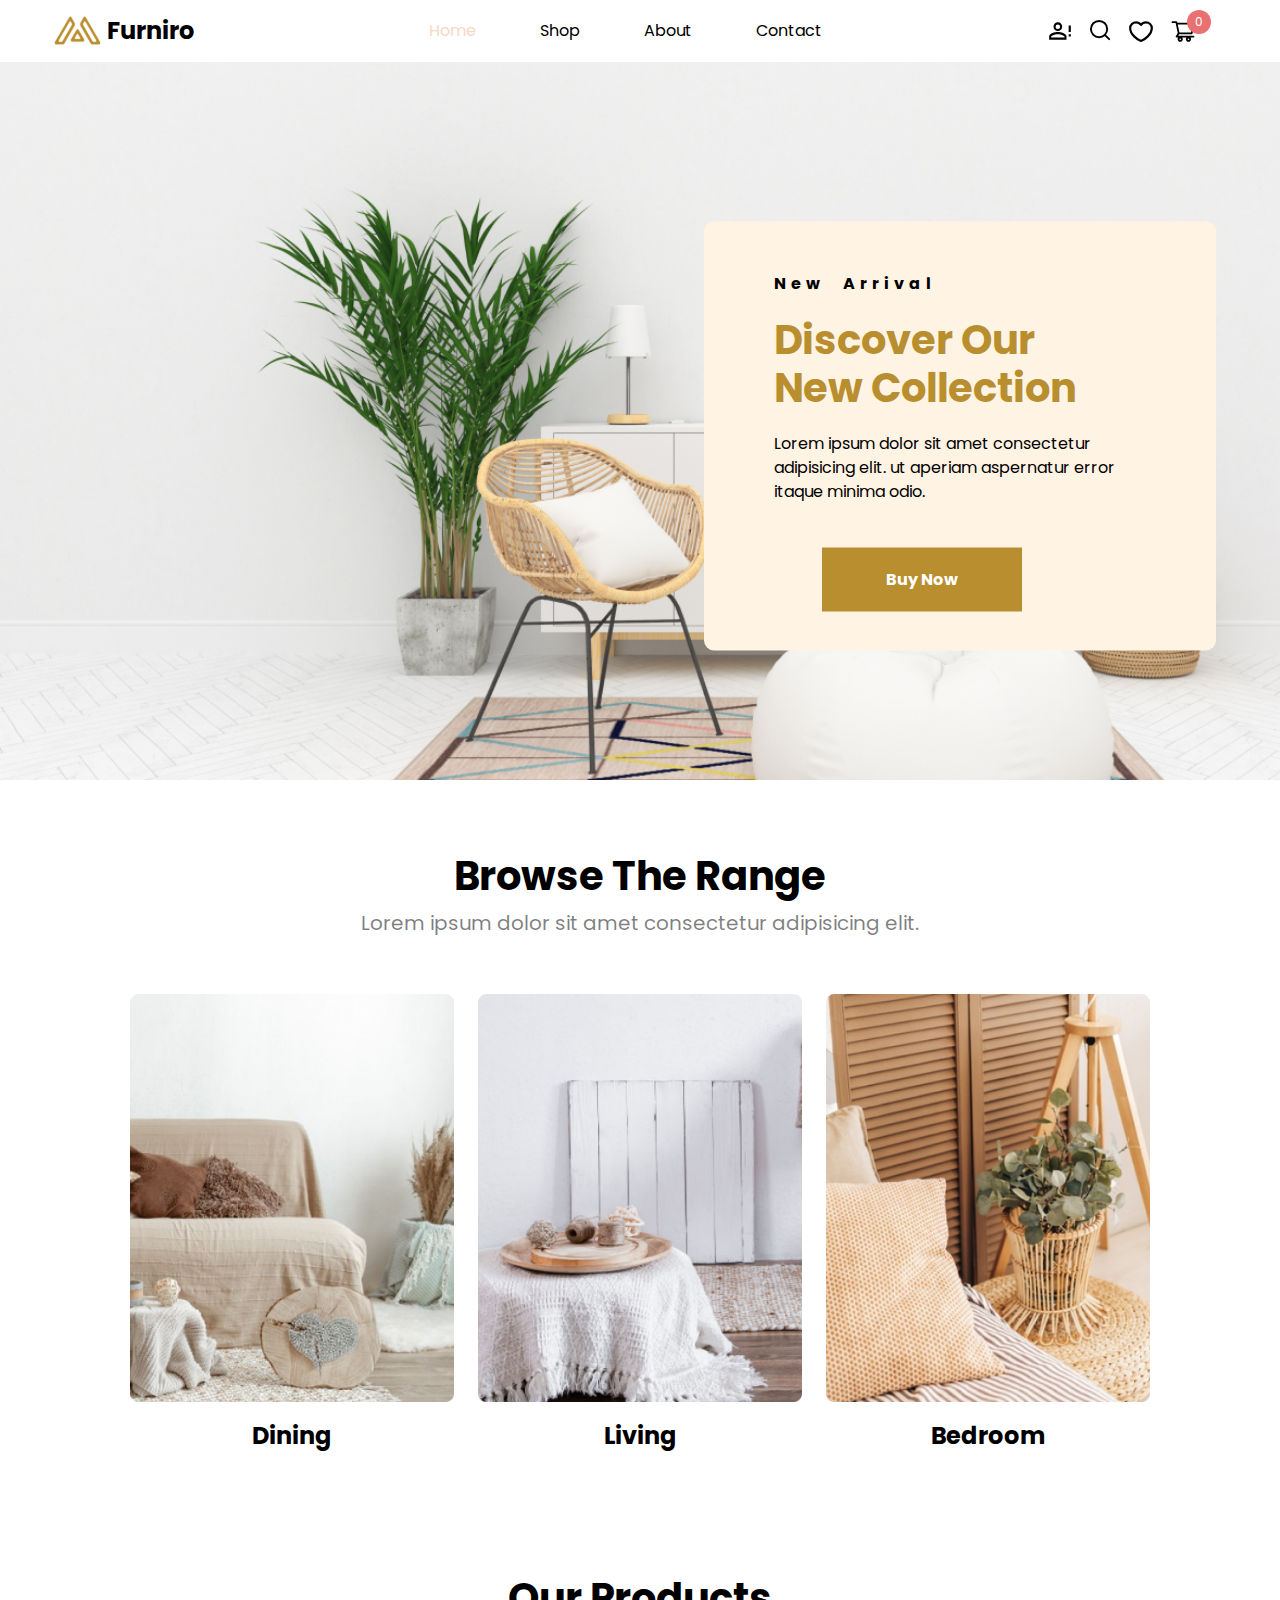
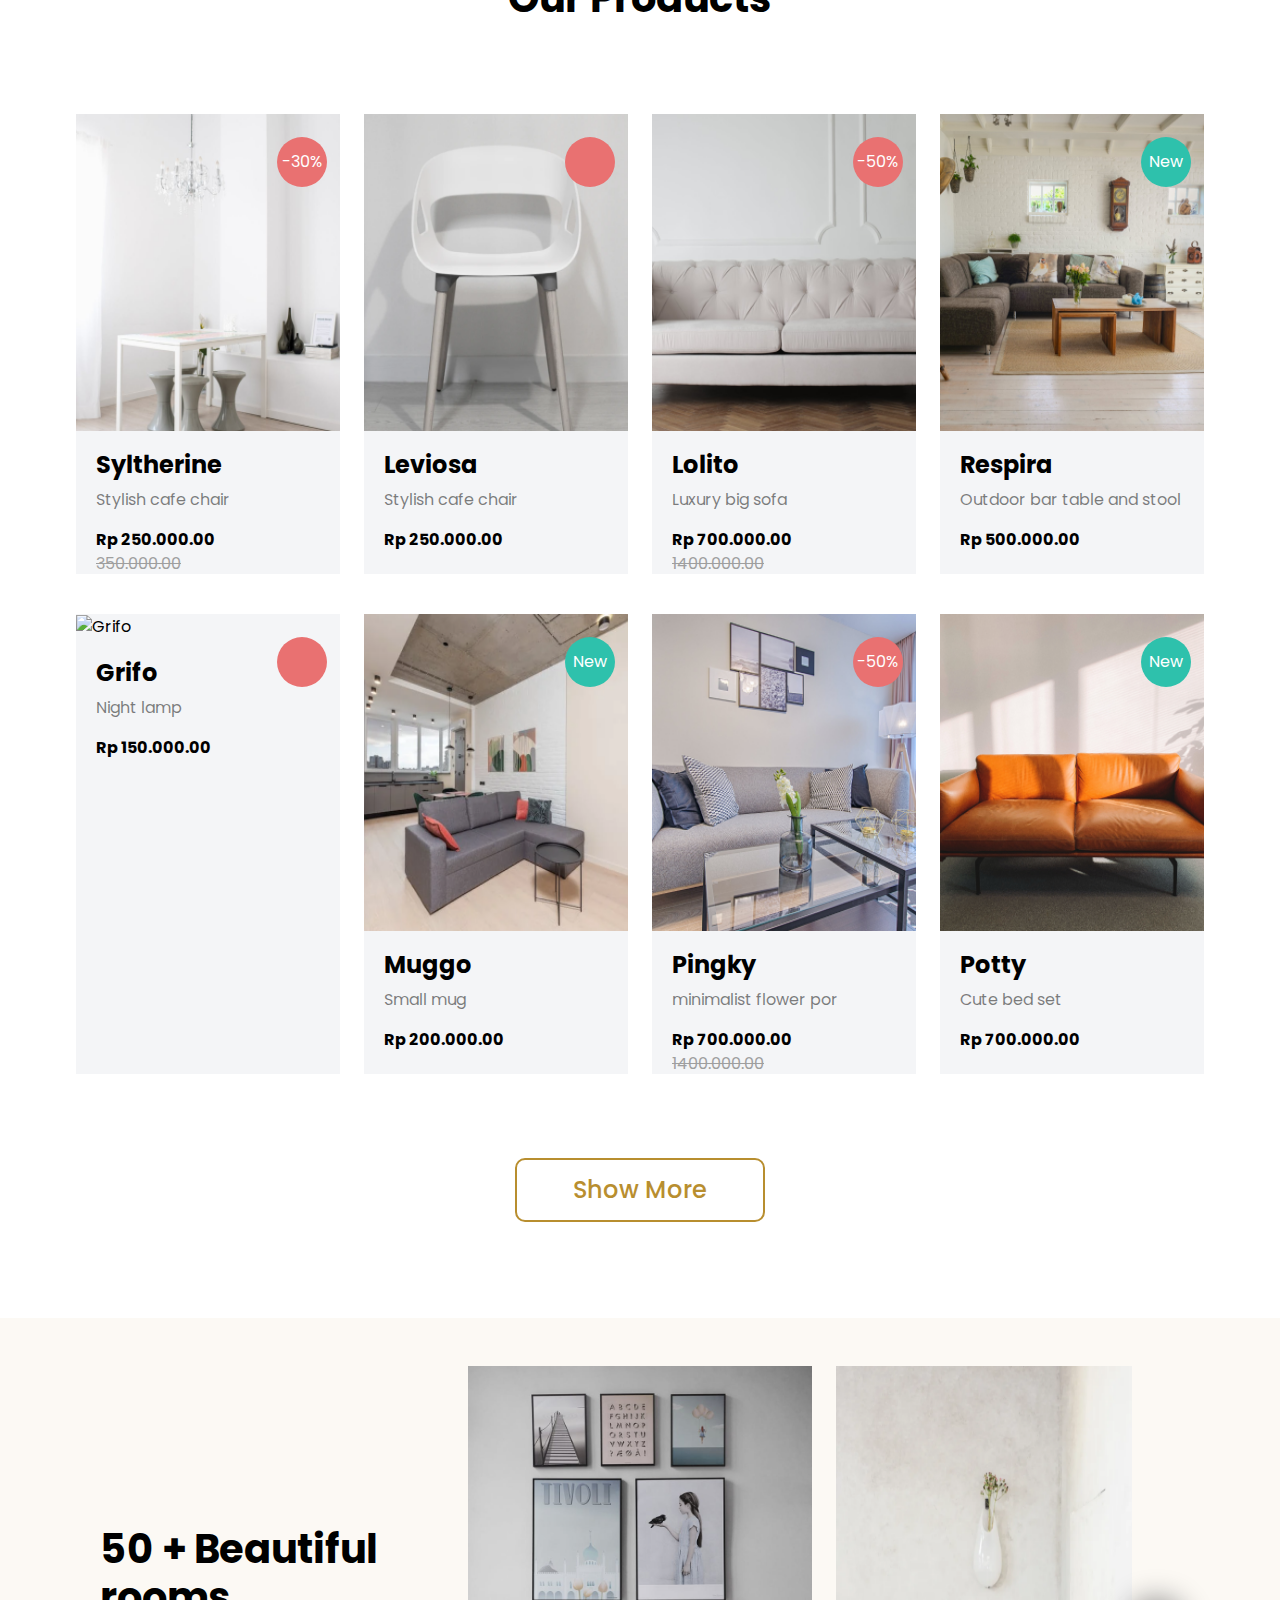
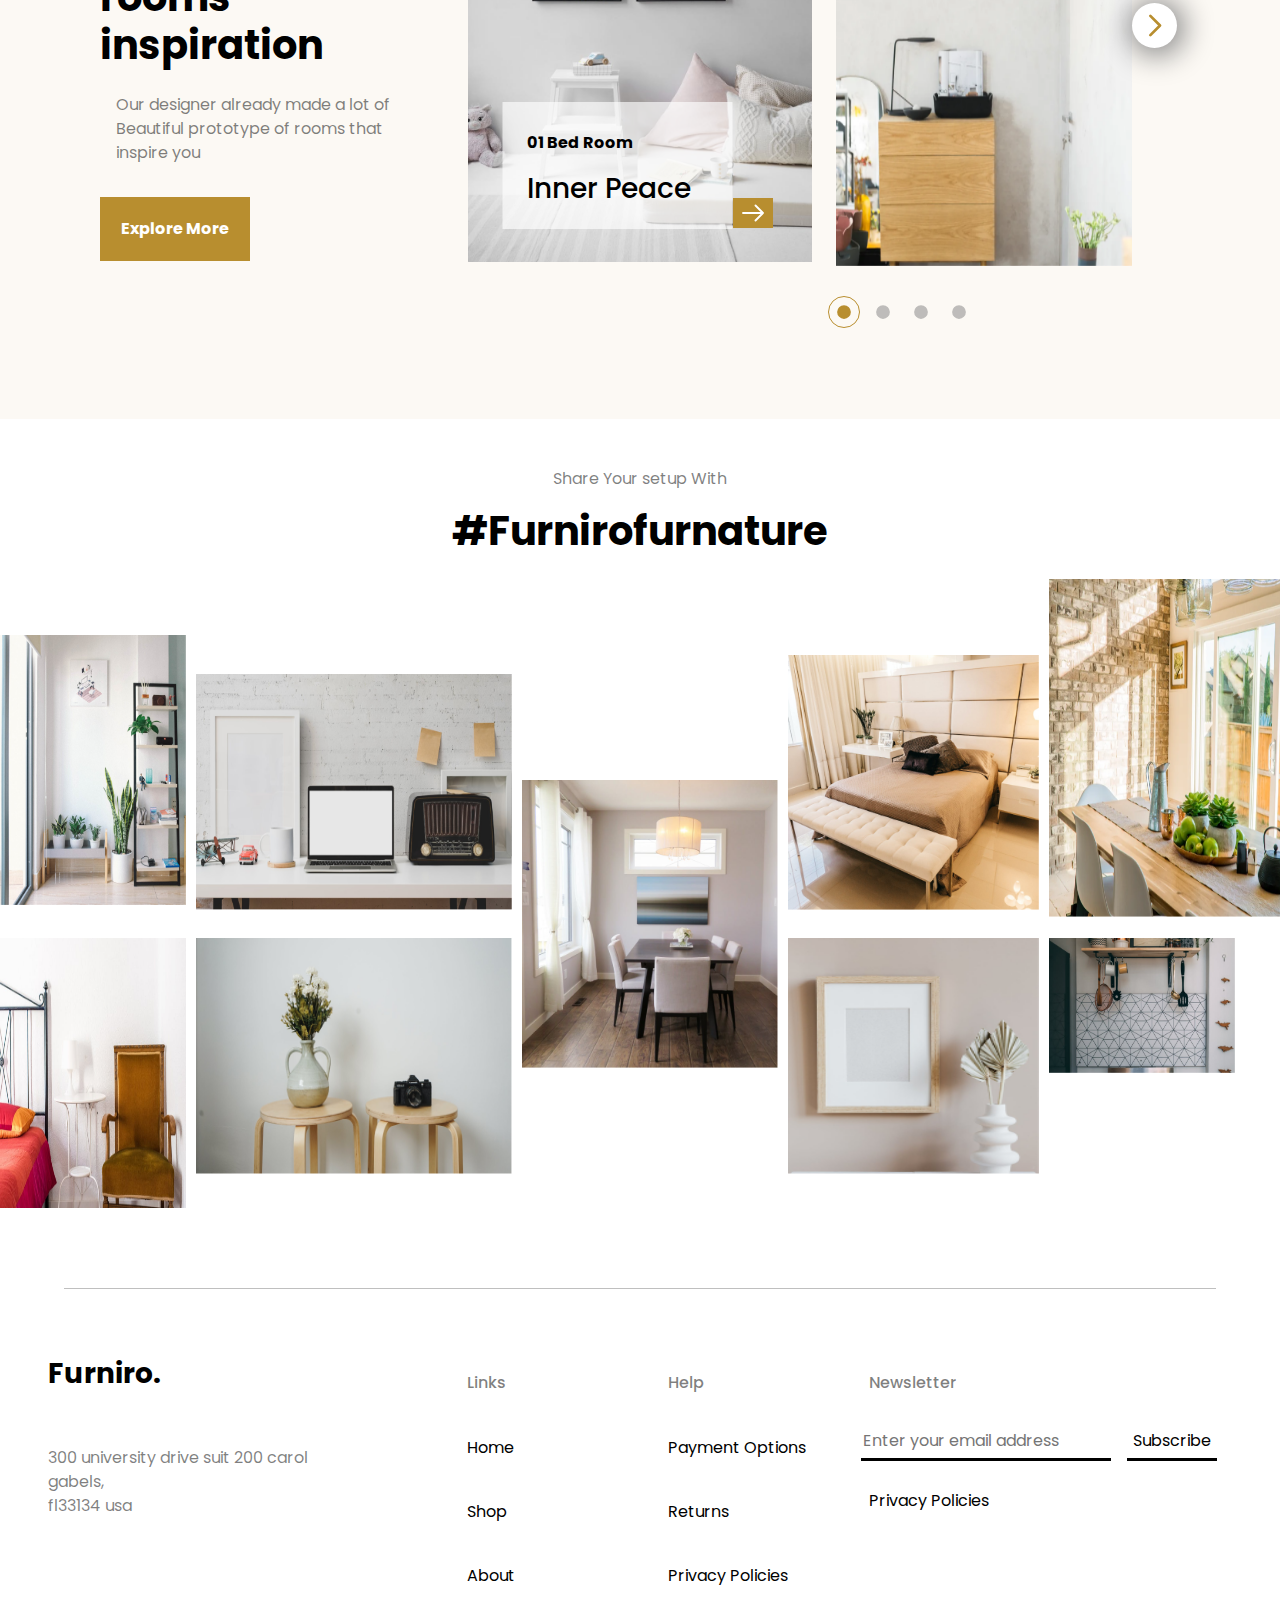
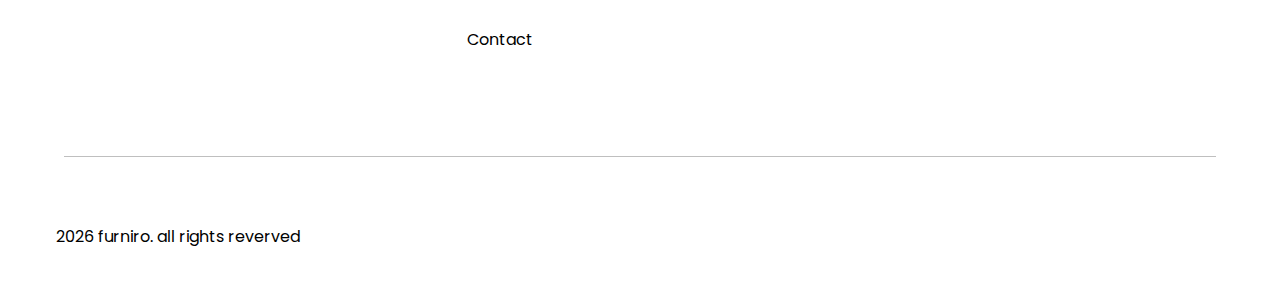
==== commit 31ffbefa: "eight 8 3" ====
--- a/index.html
+++ b/index.html
@@ -7,7 +7,7 @@
     <link rel="stylesheet" href="css/bootstrap.css">
     <link rel="stylesheet" href="main/furniro.css">
     <link rel="stylesheet" href="home.css">
-    <link rel="shortcut icon" type="image/png" href="images/Meubel House_Logos-05.jpg">
+    <link rel="shortcut icon" type="image/png" href="../images/Meubel House_Logos-05.jpg">
     <link rel="preconnect" href="https://fonts.googleapis.com">
     <link rel="preconnect" href="https://fonts.gstatic.com" crossorigin>
     <link href="https://fonts.googleapis.com/css2?family=Poppins:ital,wght@0,100;0,200;0,300;0,400;0,500;0,600;0,700;0,800;0,900;1,100;1,200;1,300;1,400;1,500;1,600;1,700;1,800;1,900&display=swap" rel="stylesheet">
@@ -18,7 +18,7 @@
     <nav class="navbar navbar-expand-md px-3">
       <div class="container-fluid">
         <a class="ms-4 navbar-brand fw-bold fs-4"  href="index.html">
-          <img src="images/Meubel House_Logos-05.svg"  alt=""  class="d-inline-block align-text-top"> Furniro
+          <img src="../images/Meubel House_Logos-05.svg"  alt=""  class="d-inline-block align-text-top"> Furniro
         </a>
             <button class="navbar-toggler text-black" style="border:4px black solid;border-radius: 10px; box-shadow: none;" type="button" data-bs-toggle="collapse" data-bs-target="#navbarSupportedContent" aria-controls="navbarSupportedContent" aria-expanded="false" aria-label="Toggle navigation">
               <span  class="navbar-toggler-icon text-black" style="padding: 2px;"><svg width="20" height="26" xmlns="http://www.w3.org/2000/svg" viewBox="0 0 448 512" ><path d="M0 96C0 78.3 14.3 64 32 64H416c17.7 0 32 14.3 32 32s-14.3 32-32 32H32C14.3 128 0 113.7 0 96zM0 256c0-17.7 14.3-32 32-32H416c17.7 0 32 14.3 32 32s-14.3 32-32 32H32c-17.7 0-32-14.3-32-32zM448 416c0 17.7-14.3 32-32 32H32c-17.7 0-32-14.3-32-32s14.3-32 32-32H416c17.7 0 32 14.3 32 32z"/></svg></span>
@@ -41,8 +41,11 @@
           <ul class="navbar-nav me-5">
               <li><a class="nav-link vali" href="#sub"><svg xmlns="http://www.w3.org/2000/svg" width="26" height="26" viewBox="0 0 24 24"><path fill="currentColor" d="M20 12V7h2v6h-2m0 4h2v-2h-2m-10-2c2.67 0 8 1.34 8 4v3H2v-3c0-2.66 5.33-4 8-4m0-9a4 4 0 0 1 4 4a4 4 0 0 1-4 4a4 4 0 0 1-4-4a4 4 0 0 1 4-4m0 10.9c-2.97 0-6.1 1.46-6.1 2.1v1.1h12.2V17c0-.64-3.13-2.1-6.1-2.1m0-9A2.1 2.1 0 0 0 7.9 8a2.1 2.1 0 0 0 2.1 2.1A2.1 2.1 0 0 0 12.1 8A2.1 2.1 0 0 0 10 5.9"/></svg></a></li>
               <li><a class="nav-link" href="#"><svg xmlns="http://www.w3.org/2000/svg" width="23" height="23" viewBox="0 0 24 24" fill="none" stroke="currentColor" stroke-width="2" stroke-linecap="round" stroke-linejoin="round" class="ai ai-Search"><path d="M21 21l-4.486-4.494M19 10.5a8.5 8.5 0 1 1-17 0 8.5 8.5 0 0 1 17 0z"/></svg></a></li>
+              <!-- <li><a class="nav-link" id="heart" href="#"><svg id="heartsvg" xmlns="http://www.w3.org/2000/svg" width="24" height="24" viewBox="0 0 24 24" fill="none" stroke="currentColor" stroke-width="2" stroke-linecap="round" stroke-linejoin="round" class="ai ai-Heart"><path d="M7 3C4.239 3 2 5.216 2 7.95c0 2.207.875 7.445 9.488 12.74a.985.985 0 0 0 1.024 0C21.125 15.395 22 10.157 22 7.95 22 5.216 19.761 3 17 3s-5 3-5 3-2.239-3-5-3z"/></svg></a></li> -->
               <li><a class="nav-link" id="heart" href="#"><svg class="likesvg" xmlns="http://www.w3.org/2000/svg" width="26" height="26" viewBox="0 0 48 48"><path class="pathsvg" fill="none" stroke="currentColor" stroke-linecap="round" stroke-linejoin="round" stroke-width="4" d="M15 8C8.925 8 4 12.925 4 19c0 11 13 21 20 23.326C31 40 44 30 44 19c0-6.075-4.925-11-11-11c-3.72 0-7.01 1.847-9 4.674A10.987 10.987 0 0 0 15 8"/></svg></a></li>
+
               <li class="icon-cart"><a class="icon-cart nav-link" href="#"><svg class="icon-cart" xmlns="http://www.w3.org/2000/svg" width="26" height="26" viewBox="0 0 1024 1024"><path class="icon-cart" fill="currentColor" d="M922.9 701.9H327.4l29.9-60.9l496.8-.9c16.8 0 31.2-12 34.2-28.6l68.8-385.1c1.8-10.1-.9-20.5-7.5-28.4a34.99 34.99 0 0 0-26.6-12.5l-632-2.1l-5.4-25.4c-3.4-16.2-18-28-34.6-28H96.5a35.3 35.3 0 1 0 0 70.6h125.9L246 312.8l58.1 281.3l-74.8 122.1a34.96 34.96 0 0 0-3 36.8c6 11.9 18.1 19.4 31.5 19.4h62.8a102.43 102.43 0 0 0-20.6 61.7c0 56.6 46 102.6 102.6 102.6s102.6-46 102.6-102.6c0-22.3-7.4-44-20.6-61.7h161.1a102.43 102.43 0 0 0-20.6 61.7c0 56.6 46 102.6 102.6 102.6s102.6-46 102.6-102.6c0-22.3-7.4-44-20.6-61.7H923c19.4 0 35.3-15.8 35.3-35.3a35.42 35.42 0 0 0-35.4-35.2M305.7 253l575.8 1.9l-56.4 315.8l-452.3.8zm96.9 612.7c-17.4 0-31.6-14.2-31.6-31.6s14.2-31.6 31.6-31.6s31.6 14.2 31.6 31.6a31.6 31.6 0 0 1-31.6 31.6m325.1 0c-17.4 0-31.6-14.2-31.6-31.6s14.2-31.6 31.6-31.6s31.6 14.2 31.6 31.6a31.6 31.6 0 0 1-31.6 31.6"/></svg></a><span>0</span></li>
+              
           </ul>
         </div>
       </div>
@@ -52,8 +55,9 @@
           <h1>Discover Our<br>New Collection
           </h1>
           <p>Lorem ipsum dolor sit amet consectetur adipisicing elit. ut aperiam aspernatur error itaque minima odio.</p>
-          <a class="ms-5" href="shop/shop.html#car"><button class="mt-4">Buy Now</button>
+          <a class="ms-5" href="../shop/shop.html#car"><button class="mt-4">Buy Now</button>
           </a>
+         
     </div>
   </div>
   <div class="landing mt-5 p-4 text-center">
@@ -61,7 +65,7 @@
     <h1 class="fw-bold">Browse The Range</h1>
   <p class="fs-5 mb-2  text-black-50">Lorem ipsum dolor sit amet consectetur adipisicing elit.</p>
   <div class="row p-5">
-  <div class="col-lg-4 mb-sm-5"><img  class="img-fluid" src="images/Image-living room.png" alt=""><span class="d-block mt-3 fw-bold fs-4">Dining</span></div>
+    <div class="col-lg-4 mb-sm-5"><img  class="img-fluid" src="images/Image-living room.png" alt=""><span class="d-block mt-3 fw-bold fs-4">Dining</span></div>
   <div class="col-lg-4 mb-sm-5"><img class="img-fluid" src="images/Mask Group.png" alt=""><div class="d-block mt-3 fw-bold fs-4">Living</div></div>
   <div class="col-lg-4 mb-sm-5"><img class="img-fluid" src="images/Mask Group2.png" alt=""><div class="d-block mt-3 fw-bold fs-4">Bedroom</div></div>
   </div>
@@ -75,7 +79,7 @@
     </div>
   </div>
   </div>
-  <div class="text-center my-5"><a href="/shop/shop.html#car"><button class="show-more mb-5 mt-3 text-center">Show More</button></a></div>
+  <div class="text-center my-5"><a href="../shop/shop.html#car"><button class="show-more mb-5 mt-3 text-center">Show More</button></a></div>
   <!-- ------------------------------------------------ -->
   <div class="inspiration pt-5">
     <div class="row">
@@ -174,7 +178,7 @@
       <h6 class="text-black-50 p-3">Links</h6>
       <ul class="list-unstyled lh-lg">
         <li ><a class="nav-link p-3" href="index.html">Home</a></li>
-        <li ><a class="nav-link p-3" href="shop/shop.html">Shop</a></li>
+        <li ><a class="nav-link p-3" href="../shop/shop.html">Shop</a></li>
         <li ><a class="nav-link p-3" href="blog/blog.html">About</a></li>
         <li ><a class="nav-link p-3" href="contact/contact.html">Contact</a></li>
       </ul>
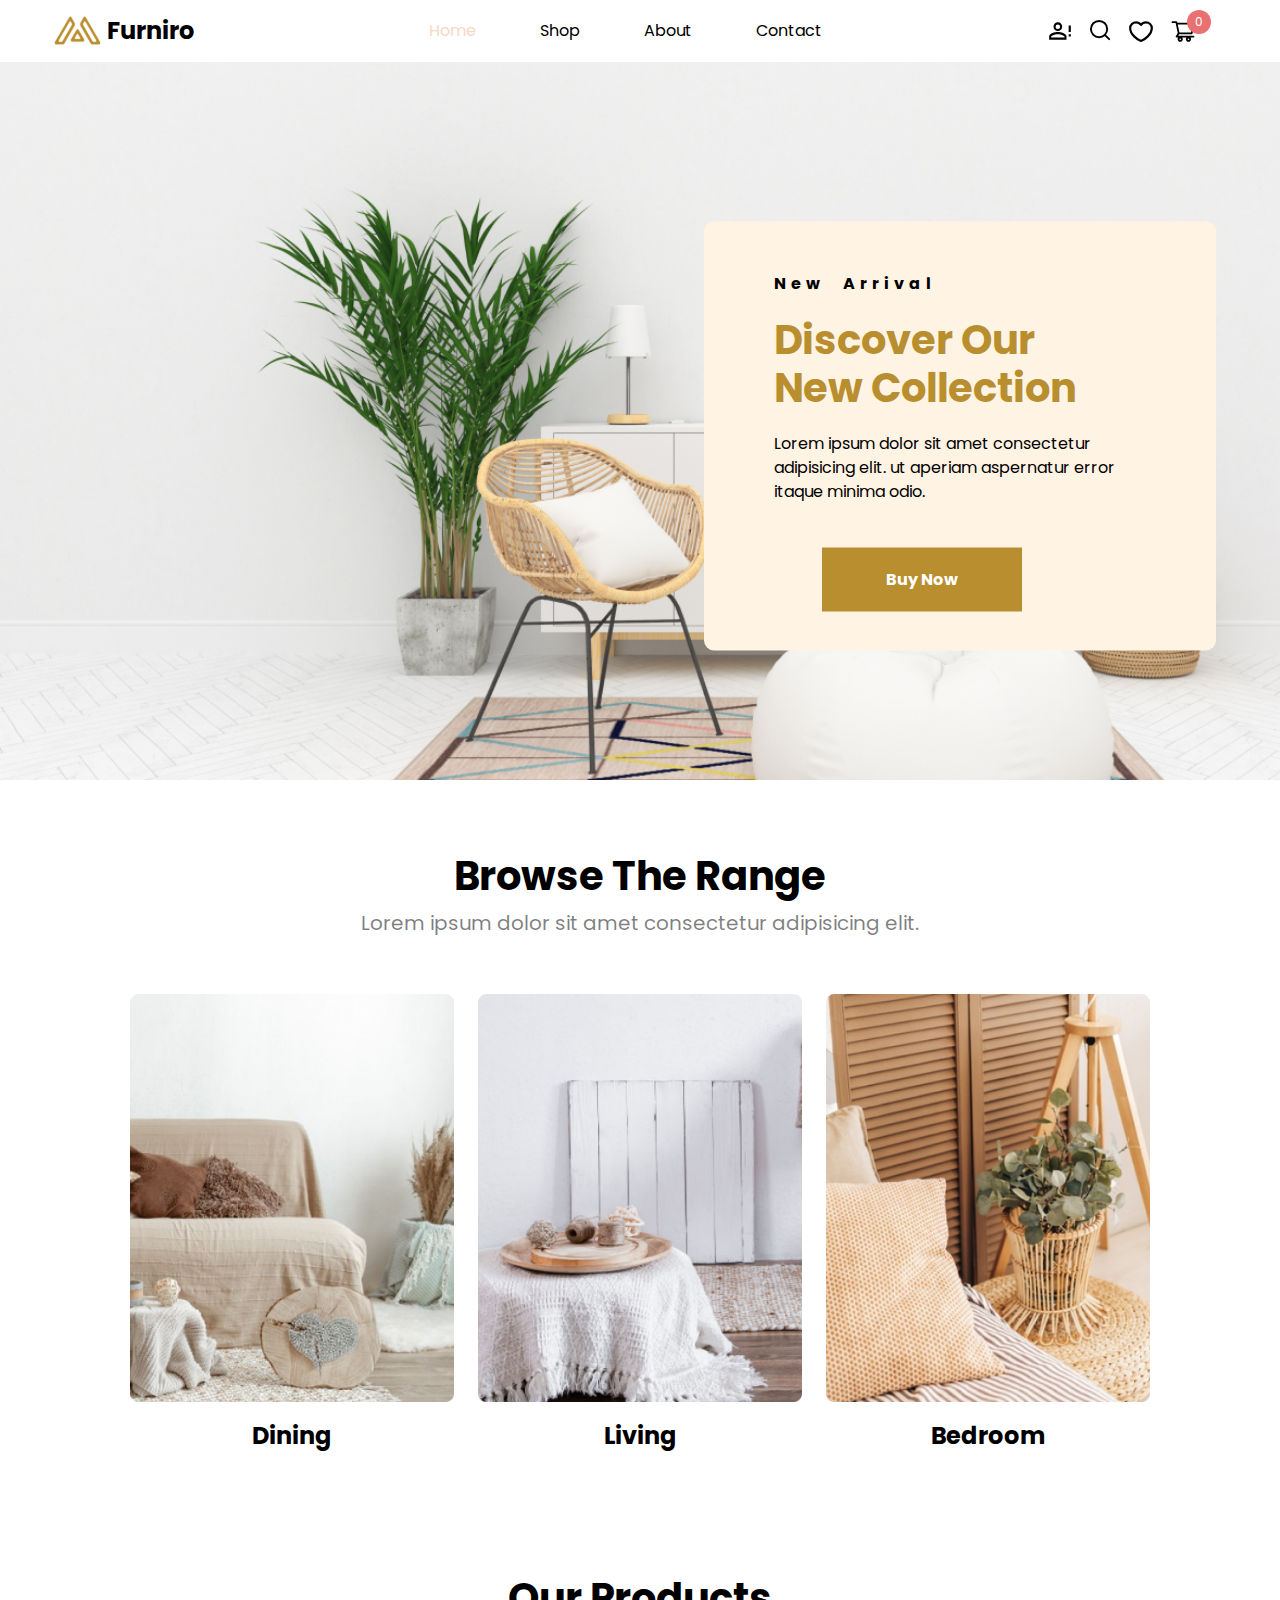
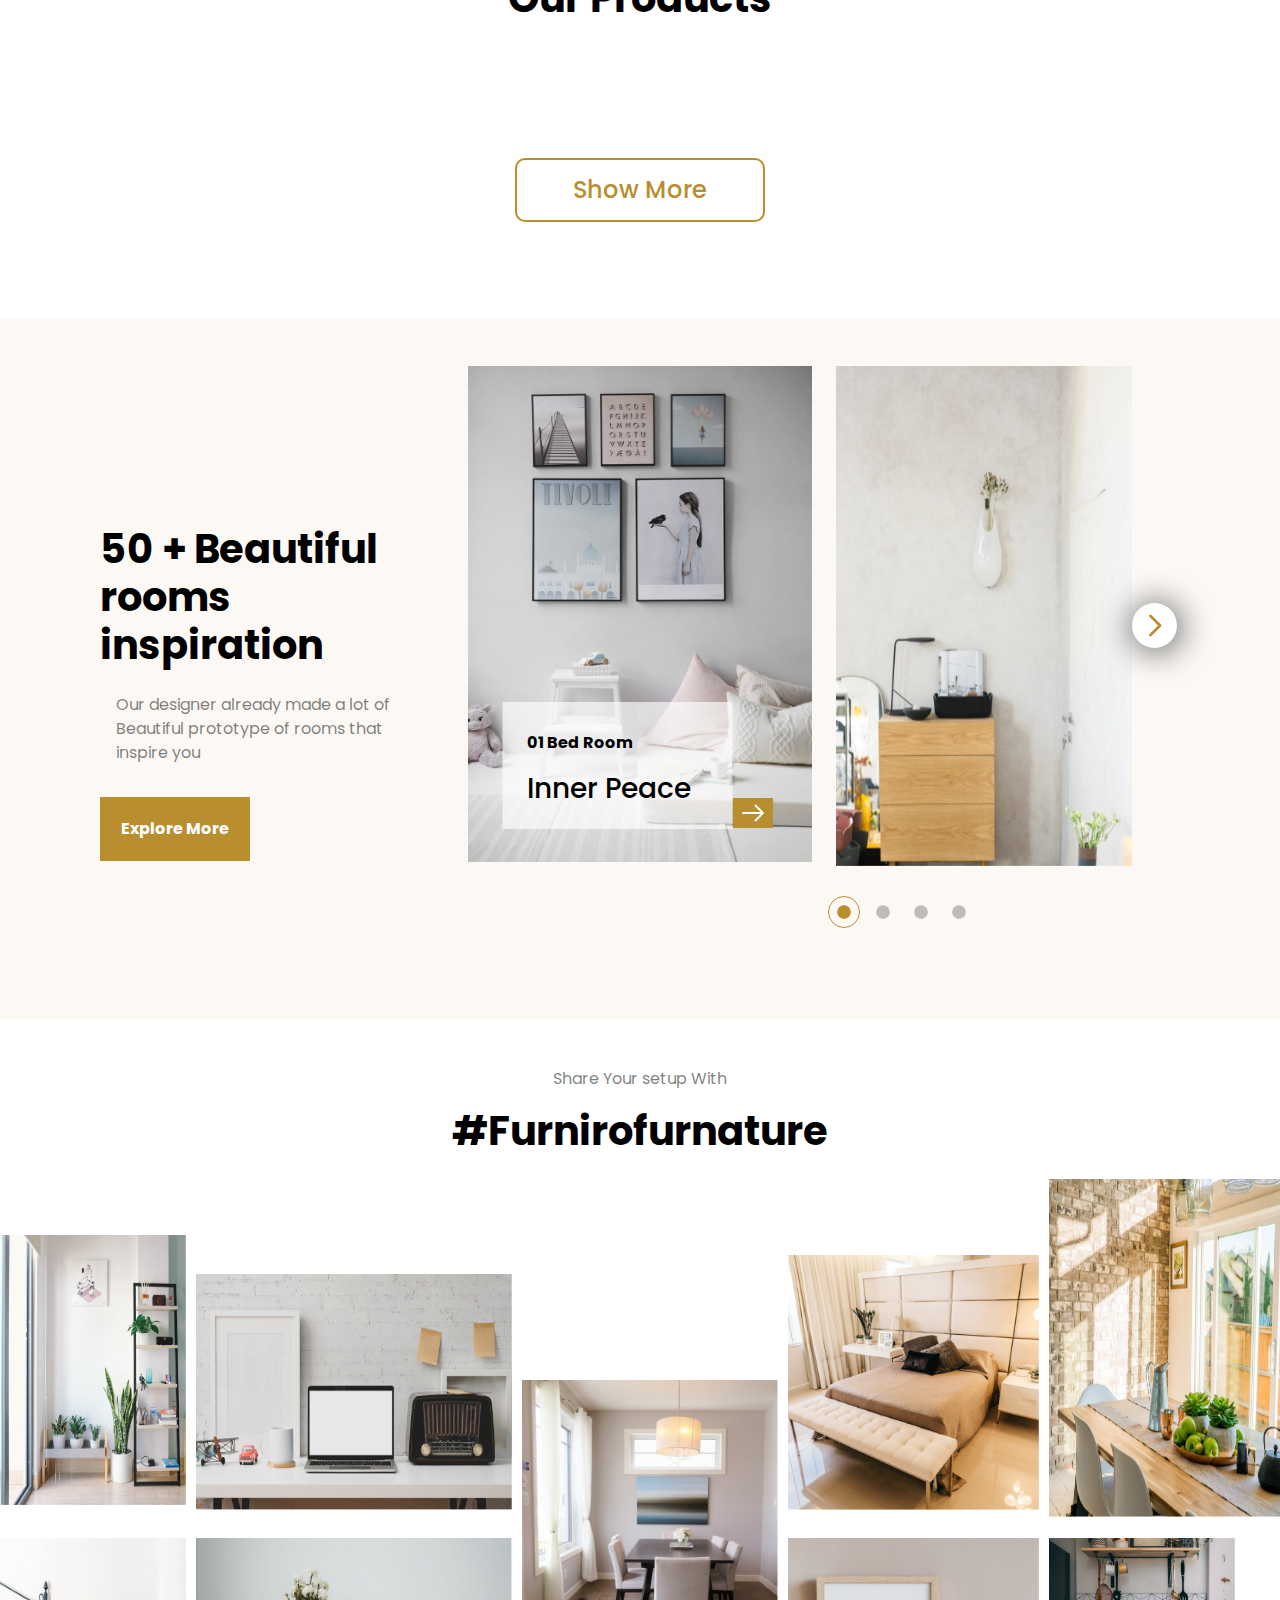
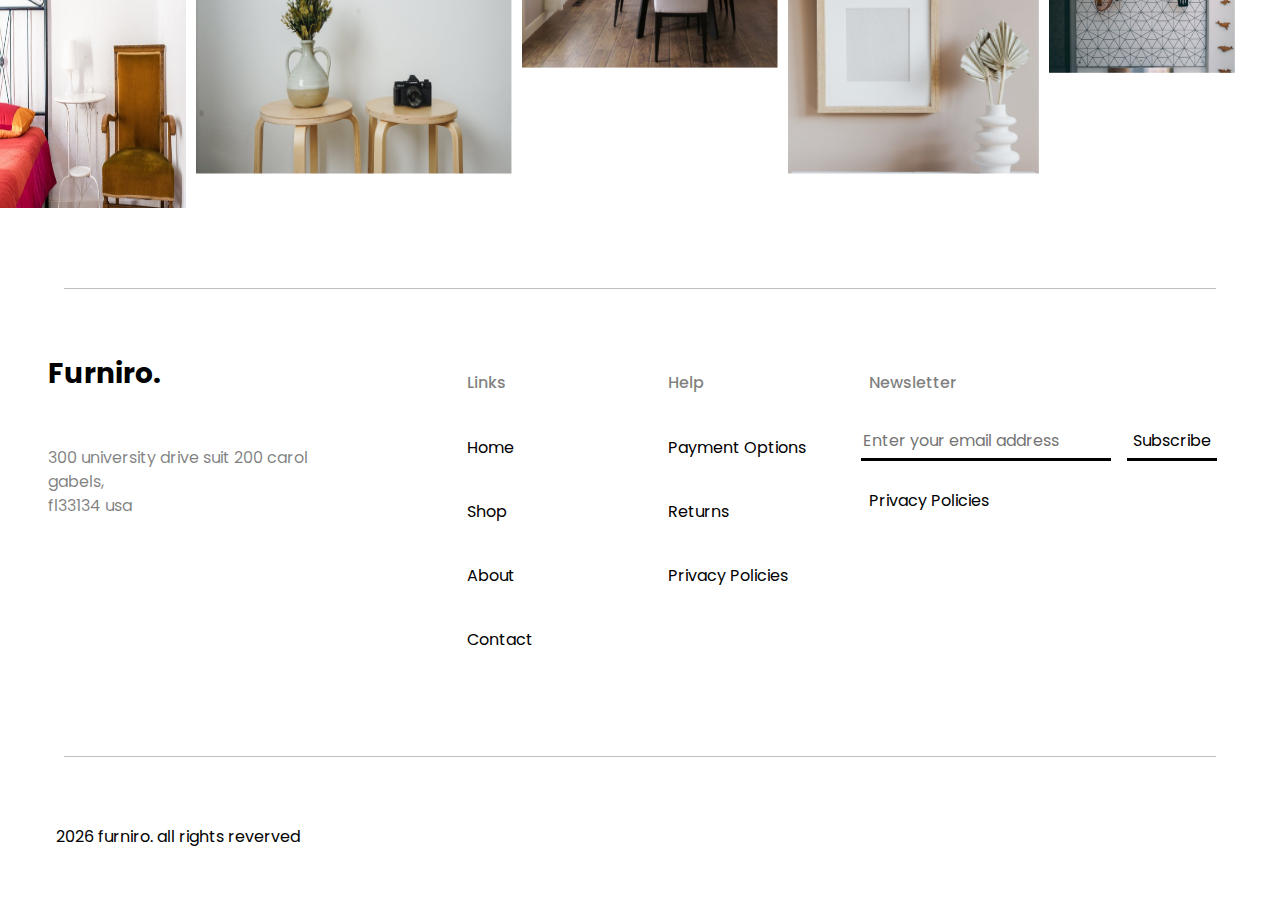
==== commit ed307e45: "eight 8 4" ====
--- a/index.html
+++ b/index.html
@@ -15,7 +15,7 @@
 <body style="overflow-x: hidden; width: 100%;" class="no-transition">
 <div class="page">
   <div class="banner">
-    <nav class="navbar navbar-expand-md px-3">
+    <nav class="navbar navbar-expand-lg px-3">
       <div class="container-fluid">
         <a class="ms-4 navbar-brand fw-bold fs-4"  href="index.html">
           <img src="../images/Meubel House_Logos-05.svg"  alt=""  class="d-inline-block align-text-top"> Furniro
--- a/main/furniro.css
+++ b/main/furniro.css
@@ -352,4 +352,27 @@
 
 .hover-red:hover svg {
     fill: var(--primary);
+}
+.search-container {
+    position: relative;
+    width: 300px;
+}
+
+.search-input {
+    width: 100%;
+    padding: 10px;
+    padding-right: 40px; /* Leaves space for the icon */
+    border: 1px solid #ccc;
+    border-radius: 10px;
+    font-size: 16px;
+    outline: none;
+}
+
+.search-icon {
+    position: absolute;
+    top: 50%;
+    right: 10px;
+    transform: translateY(-50%);
+    width: 20px;
+    height: 20px;
 }